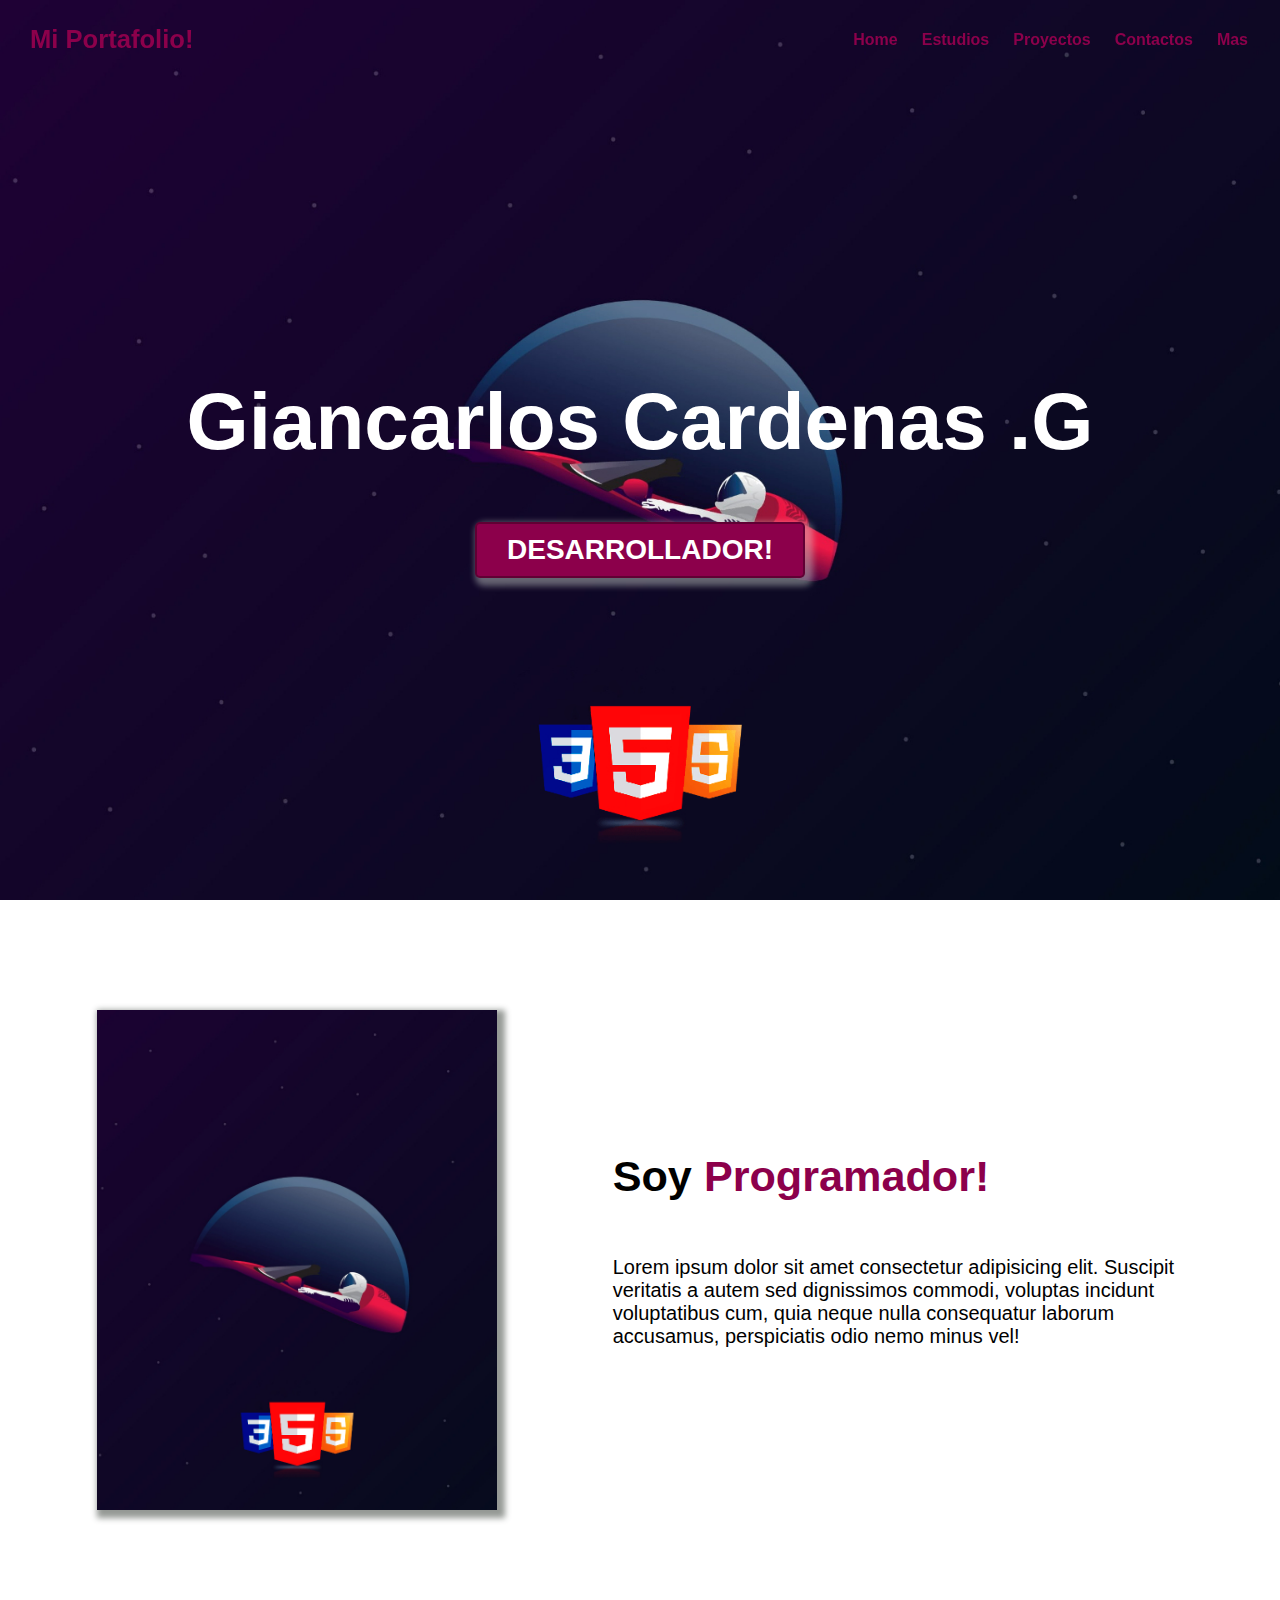
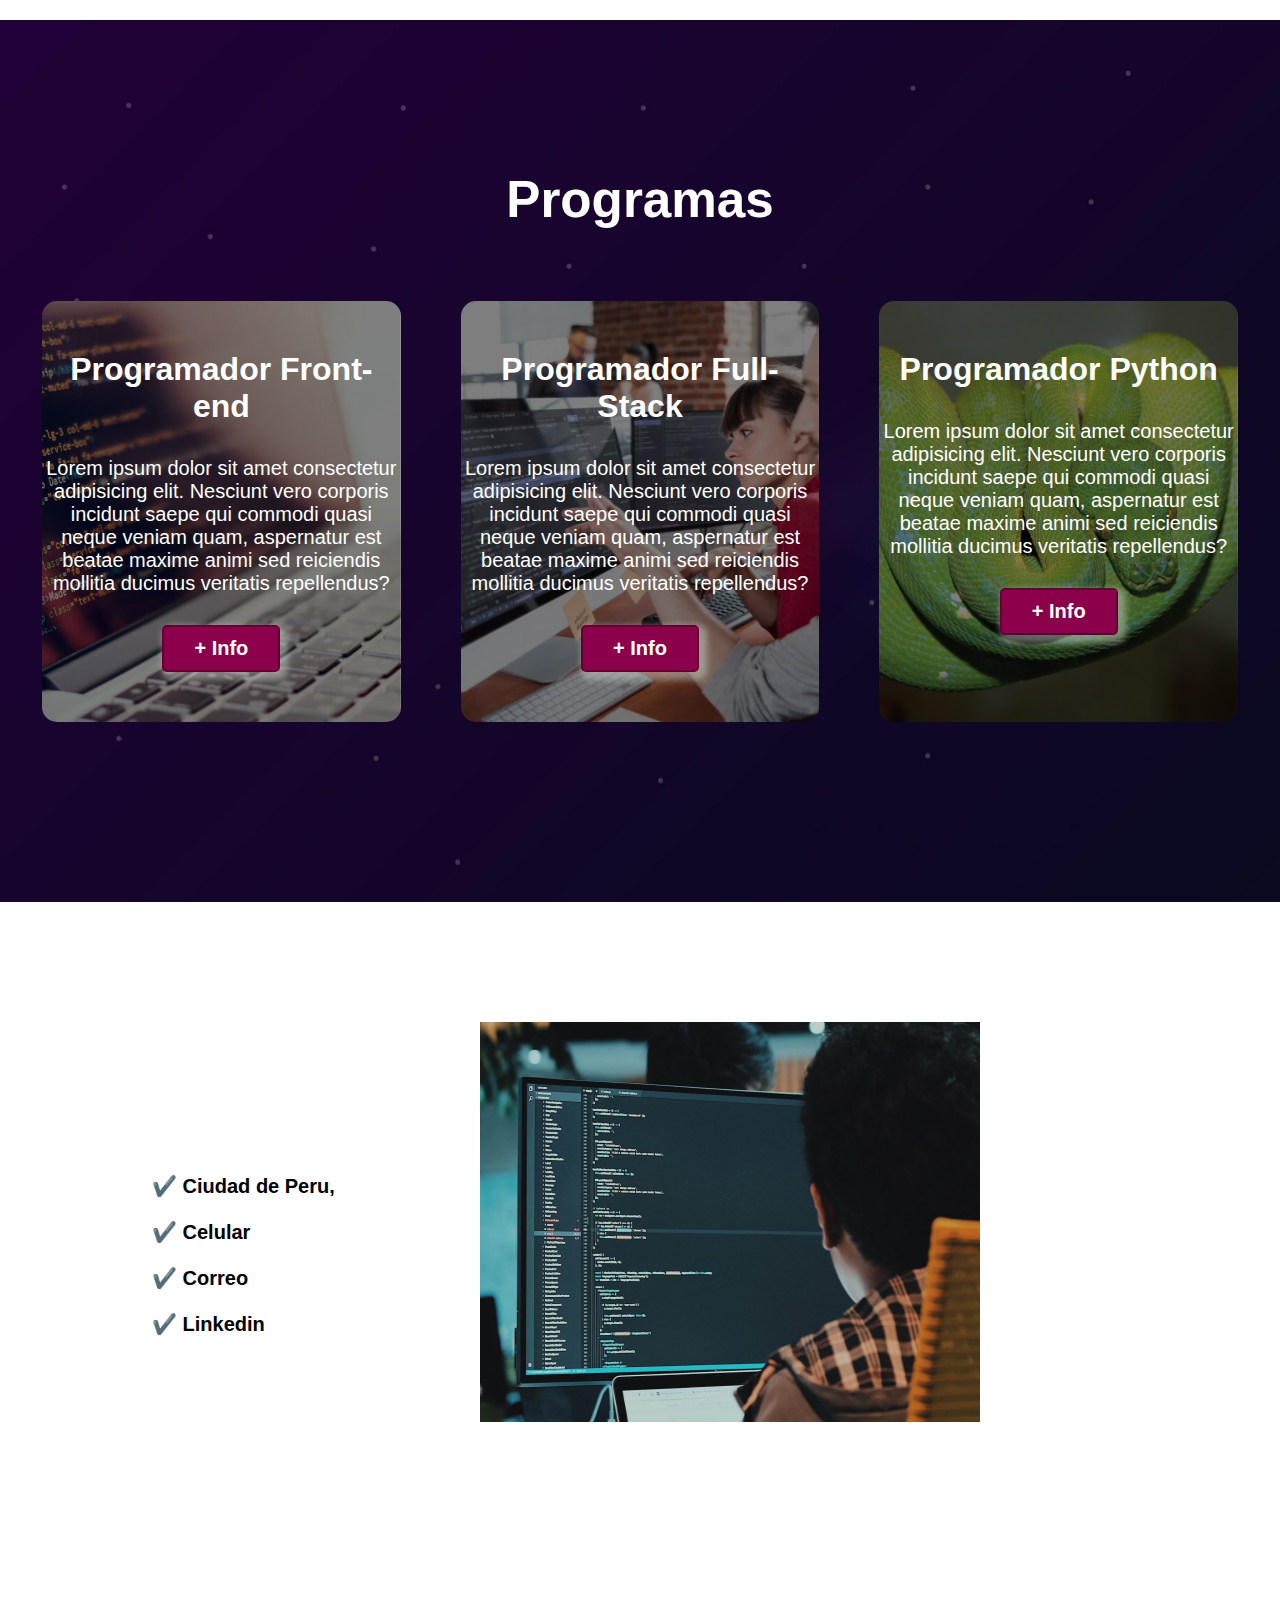
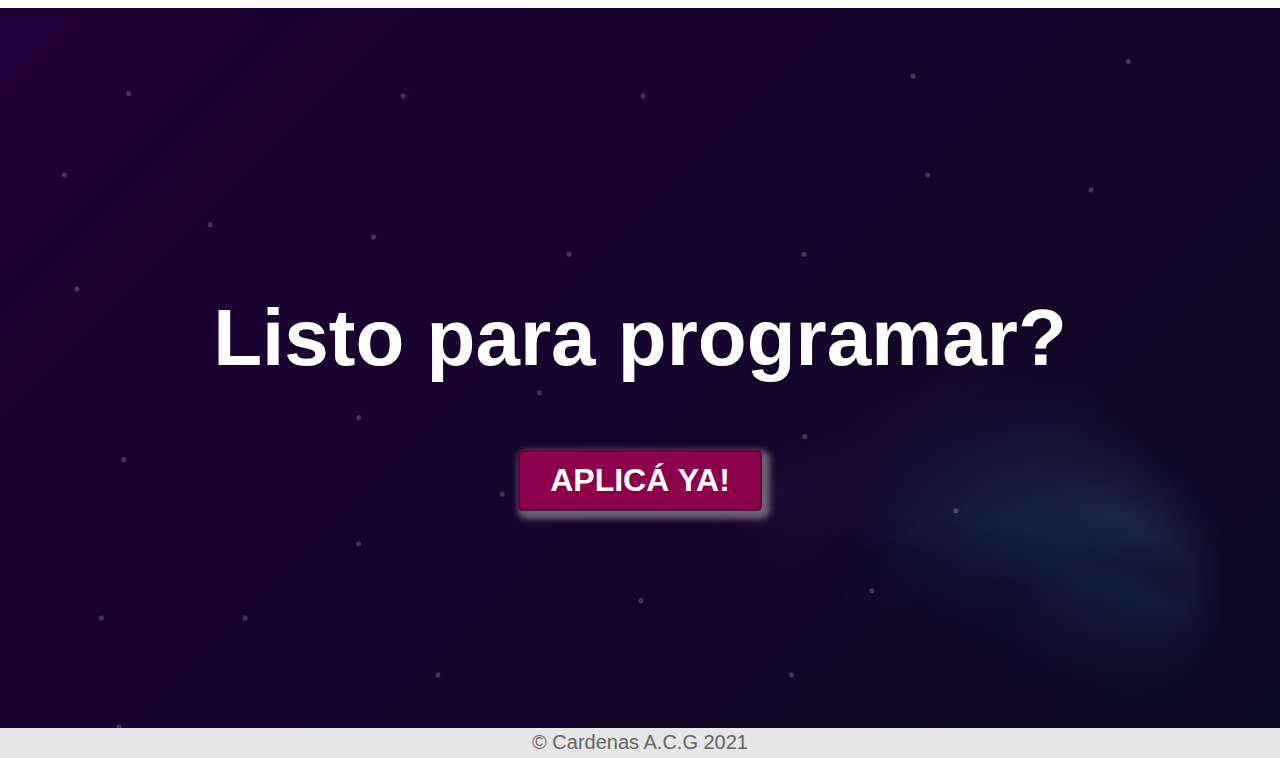
==== index.html @ 58c06697 "Update index.html" ====
<!DOCTYPE html>
<html lang="en">
<!-- esto es mi primera pagina-->
<!-- 23:13 insertar funciones la boton-->
<!-- para duplicar la linea-->

<head>
    <meta charset="UTF-8">
    <meta http-equiv="X-UA-Compatible" content="IE=edge">
    <meta name="viewport" content="width=device-width, initial-scale=1.0">
    <title>Giancarlos Alexis</title>
    <link rel="stylesheet" href="index.css">
</head>

<body>
    <header>
        <div class="container">
            <p class="logo">Mi Portafolio!</p>
            <nav>
                <a href="#hero">Home</a>
                <a href="#somos-proya">Estudios</a>
                <a href="#nuestros-programas">Proyectos</a>
                <a href="#caracteristicas">Contactos</a>
                <a href="#final">Mas</a>
            </nav>
        </div>
    </header>

    <section id="hero">
        <h1>Giancarlos Cardenas .G <br></h1>
        <button>DESARROLLADOR!</button>
    </section>

    <section id="somos-proya">
        <div class="container">
            <div class="img-container"></div>
            <div class="texto">

                <h2>Soy <span class="color-acento">Programador!</span></h2>
                <p>Lorem ipsum dolor sit amet consectetur adipisicing elit. Suscipit veritatis a autem sed dignissimos commodi, voluptas incidunt voluptatibus cum, quia neque nulla consequatur laborum accusamus, perspiciatis odio nemo minus vel!</p>
            </div>
        </div>
    </section>

    <section id="nuestros-programas">
        <div class="container">
            <h2>Programas</h2>
            <div class="programas">
                <div class="carta">
                    <h3>Programador Front-end</h3>
                    <p>Lorem ipsum dolor sit amet consectetur adipisicing elit. Nesciunt vero corporis incidunt saepe qui commodi quasi neque veniam quam, aspernatur est beatae maxime animi sed reiciendis mollitia ducimus veritatis repellendus?</p>
                    <button>+ Info</button>
                </div>
                <div class="carta">
                    <h3>Programador Full-Stack</h3>
                    <p>Lorem ipsum dolor sit amet consectetur adipisicing elit. Nesciunt vero corporis incidunt saepe qui commodi quasi neque veniam quam, aspernatur est beatae maxime animi sed reiciendis mollitia ducimus veritatis repellendus?</p>
                    <button>+ Info</button>
                </div>
                <div class="carta">
                    <h3>Programador Python</h3>
                    <p>Lorem ipsum dolor sit amet consectetur adipisicing elit. Nesciunt vero corporis incidunt saepe qui commodi quasi neque veniam quam, aspernatur est beatae maxime animi sed reiciendis mollitia ducimus veritatis repellendus?</p>
                    <button>+ Info</button>
                </div>  
            </div>
        </div>
    </section>

    <section id="caracteristicas">
        <div class="container">
            <ul>
                <li>✔️ Ciudad de Peru, </li>
                <li>✔️ Celular</li>
                <li>✔️ Correo</li>
                <li>✔️ Linkedin</li>
            </ul>
        </div>
    </section>

    <section id="final">
        <h2>Listo para programar?</h2>
        <button>APLICÁ YA!</button>
    </section>

    <footer>
        <div class="container">
            <p>&copy; Cardenas A.C.G 2021</p>
        </div>
    </footer>
</body>
</html>
---- index.css ----
*{
    box-sizing: border-box;
}

html{
    scroll-behavior: smooth;
}

body{
    font-family: 'Roboto', sans-serif;
    margin: 0;
}

/*Titilos y sub-titulos*/
h1{ font-size: 3.5em;}
h2{ font-size: 2.7em;}
h3{ font-size: 2em;}
p{ font-size: 1.25em;}
ul{ list-style: none;}
li{ font-size: 1.25em;}

/*Boton todos tamaño, negrita, espacio, borde, color de texto, color de boton*/
button{
    font-size: 1.25em;
    font-weight: bold;
    padding: 10px 30px;
    border-radius: 5px;
    border: 2px solid rgba(0,0,0,0.3);
    box-shadow: 4px 4px 6px 4px rgba(215, 223, 214, 0.432);
    color: white;
    background-color: rgb(140, 0, 75);
    
}

/*Sub-color de boton*/
button:hover{
    background-color: rgba(2, 213, 250);
}

/*Toda la clase container serian 5 niveles*/
.container{
    max-width: 1400px;
    margin: auto;
}

/*color de texto la mitad vede*/
.color-acento{ color:rgba(140, 0, 75); }

/*cabecera color*/
/* header{
    background-color: rgb(245,245,245);
    
} */

/*cabecera logo, margen espacio = 0, espacio relleno, txt negrita, color, txt tamaño */
header .logo{
    margin: 0;
    padding: 25px 30px;
    font-weight: bold;
    color: rgb(140, 0, 75);
    font-size: 1.6em;
}

/*contenido del header*/
header .container{
    display: flex;
    flex-direction: column;
    align-items: center;
}

/*contenido del header Estudios, Proyectos, Contactos*/
header nav{
    display: flex;
    flex-direction: column;
    text-align: center;
    padding-bottom: 25px;
}

/*formato de txt de header Estudios, Proyectos, Contactos*/
header a{
    padding: 5px 12px;
    text-decoration: none;
    font-weight: bold;
    color: rgb(140, 0, 75);
}

/*sub-color de txt de header Estudios, Proyectos, Contactos*/
header a:hover{
    color: rgb(2, 213, 250);
}

/**/
#hero{
    display: flex;
    align-items: center;
    justify-content: center;
    text-align: center;
    flex-direction: column;
    height: 100vh;
    background-image: /*linear-gradient(
        0deg,
        rgba(5, 10, 5, 0.80),
        rgba(90, 40, 90, 0.80)
    ),*/
    url("media/6.jpg");
    background-repeat: no-repeat;
    background-size: cover;
    background-position: center center;
}

/* Titulo */
#hero h1{
    color: white;
}

/* Boton */
#hero button{
    font-size: 1.75em;
}


#somos-proya .container{
    text-align: center;
    padding: 110px 12px;
}


#nuestros-programas{
    background-image: /*linear-gradient(
        0deg,
        rgba(5, 10, 5, 0.80),
        rgba(90, 40, 90, 0.80)
    ),*/
    url("media/61.jpg");
    color: white;
    text-align: center;
}

#nuestros-programas .container{
    padding: 150px 12px;
}

#nuestros-programas h2{
    margin-top: 0;
    font-size: 3.2em;
}

#nuestros-programas p{
    display: none;
}

#nuestros-programas .carta{
    background-position: center center;
    background-size: cover;
    padding: 50px 0px;
    margin: 30px;
    border-radius: 15px;
}

.carta:hover{box-shadow: 3px 3px 5px 3px #999;}
/*.carta:hover {filter: opacity(.5);}*/

/*cartas son 3*/
.carta:first-child{
    background-image: linear-gradient(
        0deg,
        rgba(0,0,0,0.5),
        rgba(0,0,0,0.5)
    )
    ,url("media/front-end.jpg");

}


.carta:nth-child(2){
    background-image: linear-gradient(
        0deg,
        rgba(0,0,0,0.5),
        rgba(0,0,0,0.5)
    )
    ,url("media/full-stack.jpg");
}

.carta:nth-child(3){
    background-image: linear-gradient(
        0deg,
        rgba(0,0,0,0.5),
        rgba(0,0,0,0.5)
    )
    ,url("media/python.jpg");
}

#caracteristicas .container{
    text-align: center;
    padding: 250px 12px;
}

#caracteristicas li{
    margin: 22px 0px;
    font-weight: bold;
}

#final{
    display: flex;
    flex-direction: column;
    justify-content: center;
    align-items: center;
    text-align: center;
        background-image: /*linear-gradient(
        0deg,
        rgba(5, 10, 5, 0.80),
        rgba(90, 40, 90, 0.80)
    ),*/
    url("media/61.jpg");
    color: white;
    height: 80vh;
}

#final h2{
    font-size: 9vw;
}

#final button{
    font-size: 5vw;
}

footer{
    background-color: rgb(230,230,230);
}

footer p{
    margin: 0;
    padding: 4px;
    color: rgb(100,100,100);
}

footer .container{
    height: 30px;
    display: flex;
    justify-content: center;
    align-items: flex-end;
}


@media (min-width: 850px){
    header{
        position: fixed;
        width: 100%;
    }

    header .container{
        flex-direction: row;
        justify-content: space-between;
    }

    header nav{
        flex-direction: row;
        padding-bottom: 0;
        padding-right: 20px;
    }

    #hero h1{
        font-size: 5em;
    }

    #somos-proya .container{
        display: flex;
        justify-content: space-evenly;
    }

    #somos-proya .texto{
        width: 50%;
        max-width: 600px;
        text-align: initial;
        padding-left: 30px;
        display: flex;
        flex-direction: column;
        justify-content: center;
    }

    #somos-proya h2{
        margin-top: 0px;
    }

    #somos-proya .img-container{
        background-image: url("media/6.jpg");
        background-size: cover;
        background-position: center center;
        height: 500px;
        width: 400px;
        box-shadow: 4px 4px 6px 4px rgba(10, 19, 9, 0.432);
    }
    #somos-proya .img-container:hover {filter: sepia(60%);}

    #nuestros-programas .programas{
        display: flex;
        justify-content: center;
    }

    #nuestros-programas p{
        display: block;
        margin-bottom: 30px;
    }

    #nuestros-programas h3{
        margin-top: 0;
    }

    #caracteristicas{
        background-image: url("media/hero.jpg");
        background-repeat: no-repeat;
        background-size: 500px 400px;
        background-position:  calc(100vw - 500px) 120px;
    }

   #caracteristicas .container{
    text-align: initial;
   }

   #caracteristicas ul{
    margin-left: 100px;
   }

   #final h2{
    font-size: 5em;
    }

    #final button{
        font-size: 2em;
    }

    footer .container{
        justify-content: center;
    }
}

@media (min-width: 1200px) {
    #caracteristicas{
        background-position-x: calc(100vw - 800px);
    }
}
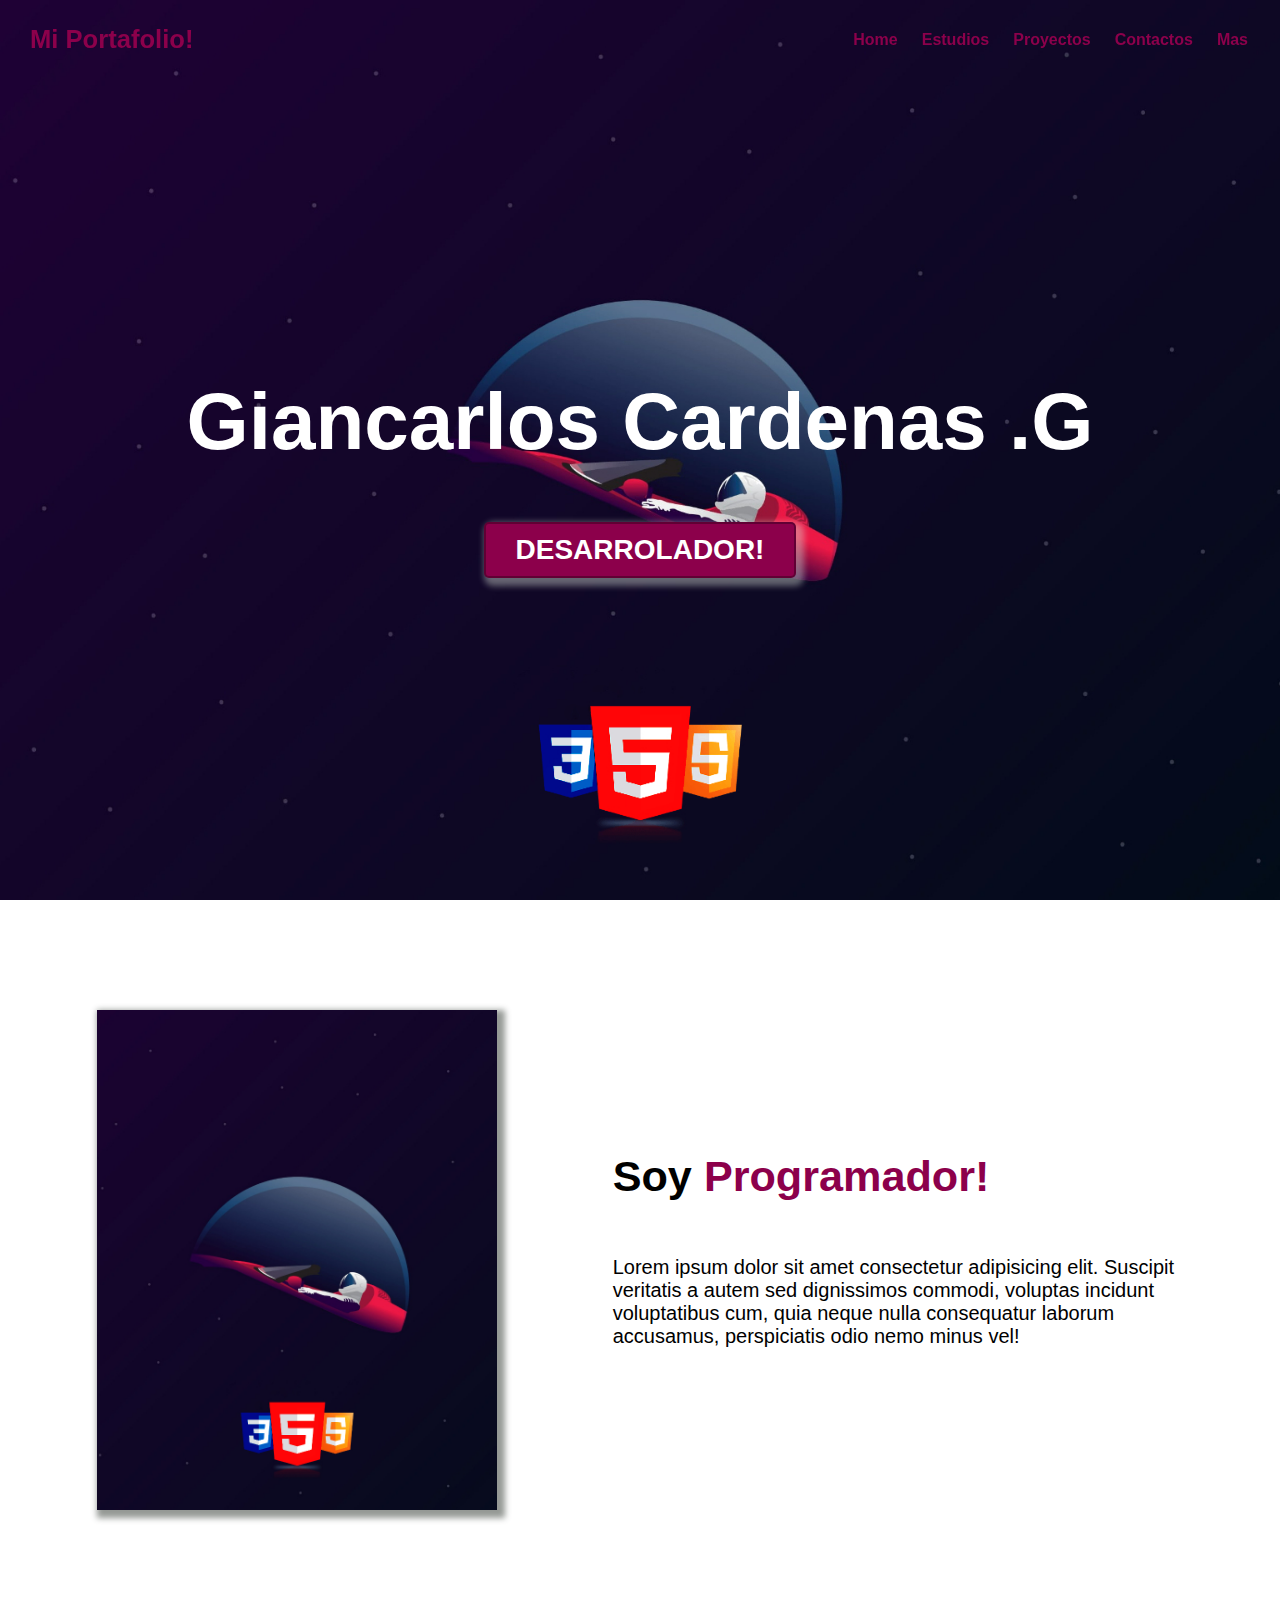
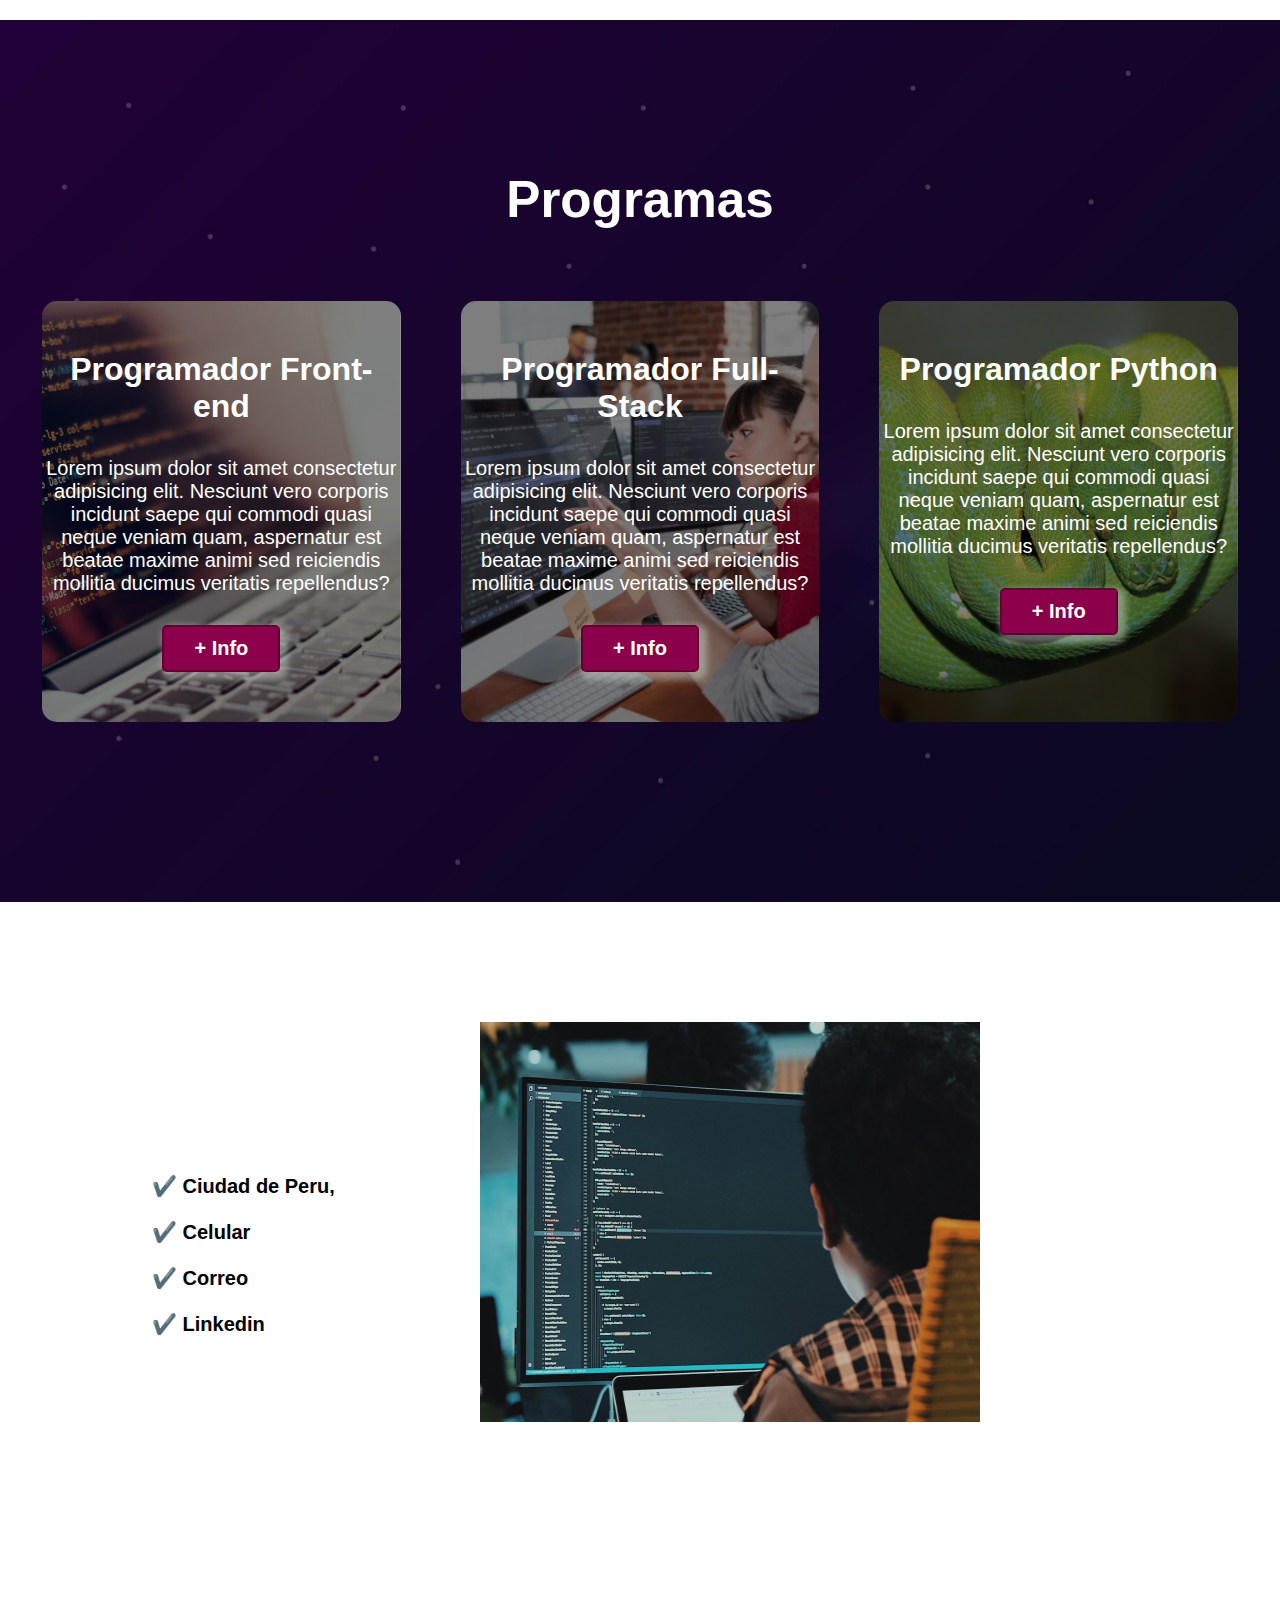
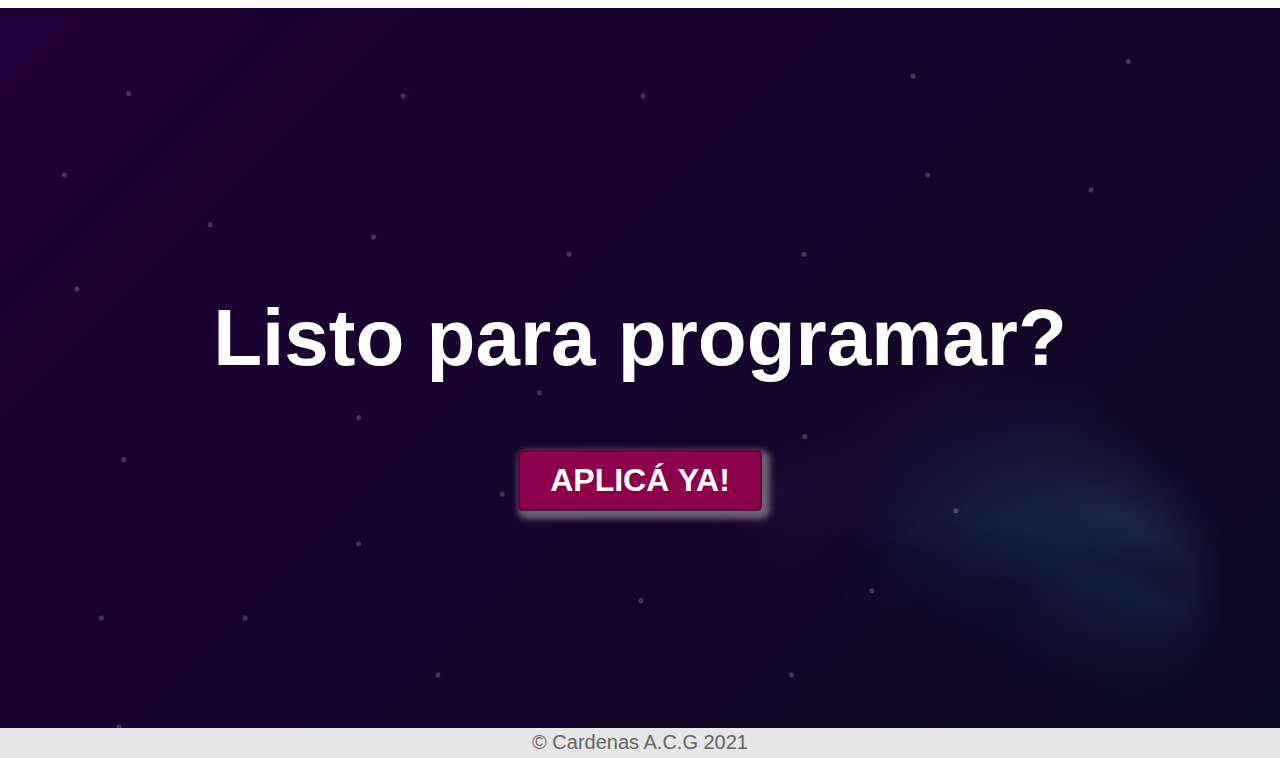
==== commit a3534f3f: "listo" ====
--- a/index.html
+++ b/index.html
@@ -8,7 +8,7 @@
     <meta charset="UTF-8">
     <meta http-equiv="X-UA-Compatible" content="IE=edge">
     <meta name="viewport" content="width=device-width, initial-scale=1.0">
-    <title>Giancarlos Alexis</title>
+    <title>Giancarlos Cardenas</title>
     <link rel="stylesheet" href="index.css">
 </head>
 
@@ -28,7 +28,7 @@
 
     <section id="hero">
         <h1>Giancarlos Cardenas .G <br></h1>
-        <button>DESARROLLADOR!</button>
+        <button>DESARROLADOR!</button>
     </section>
 
     <section id="somos-proya">
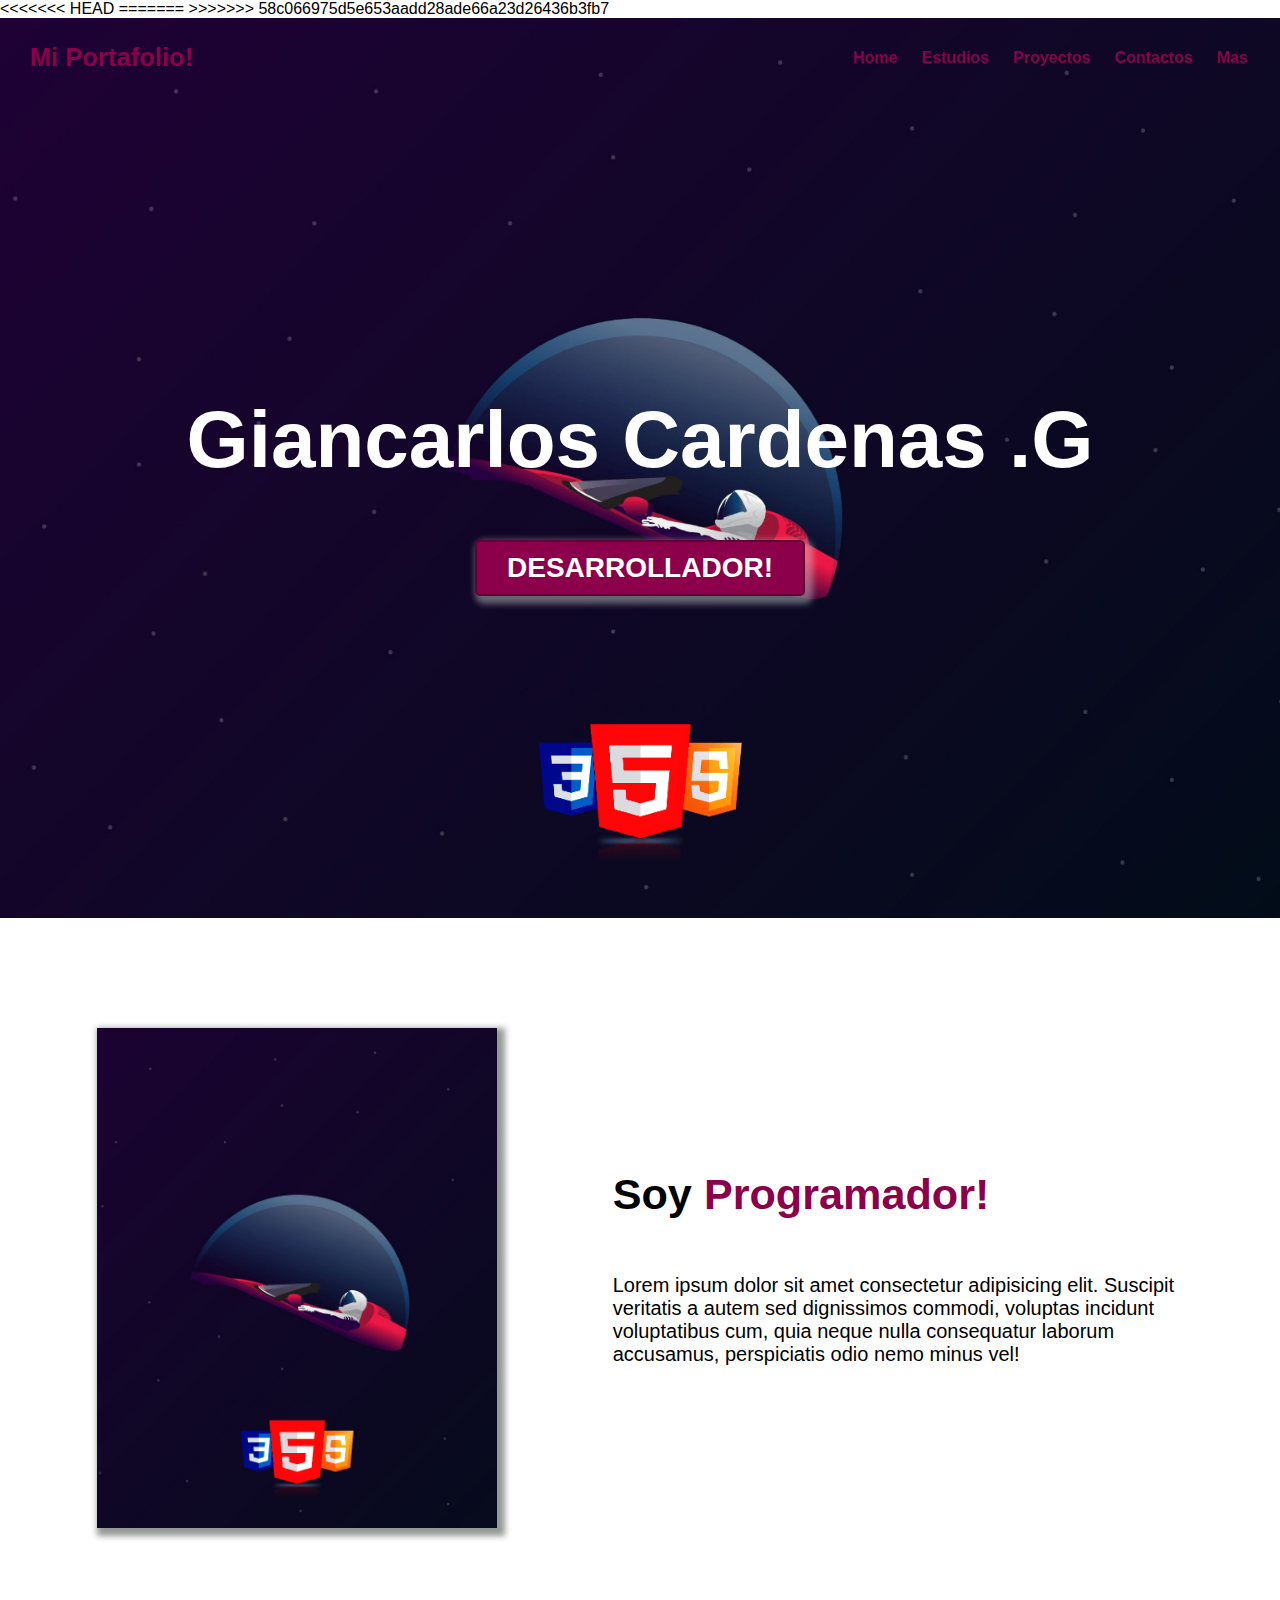
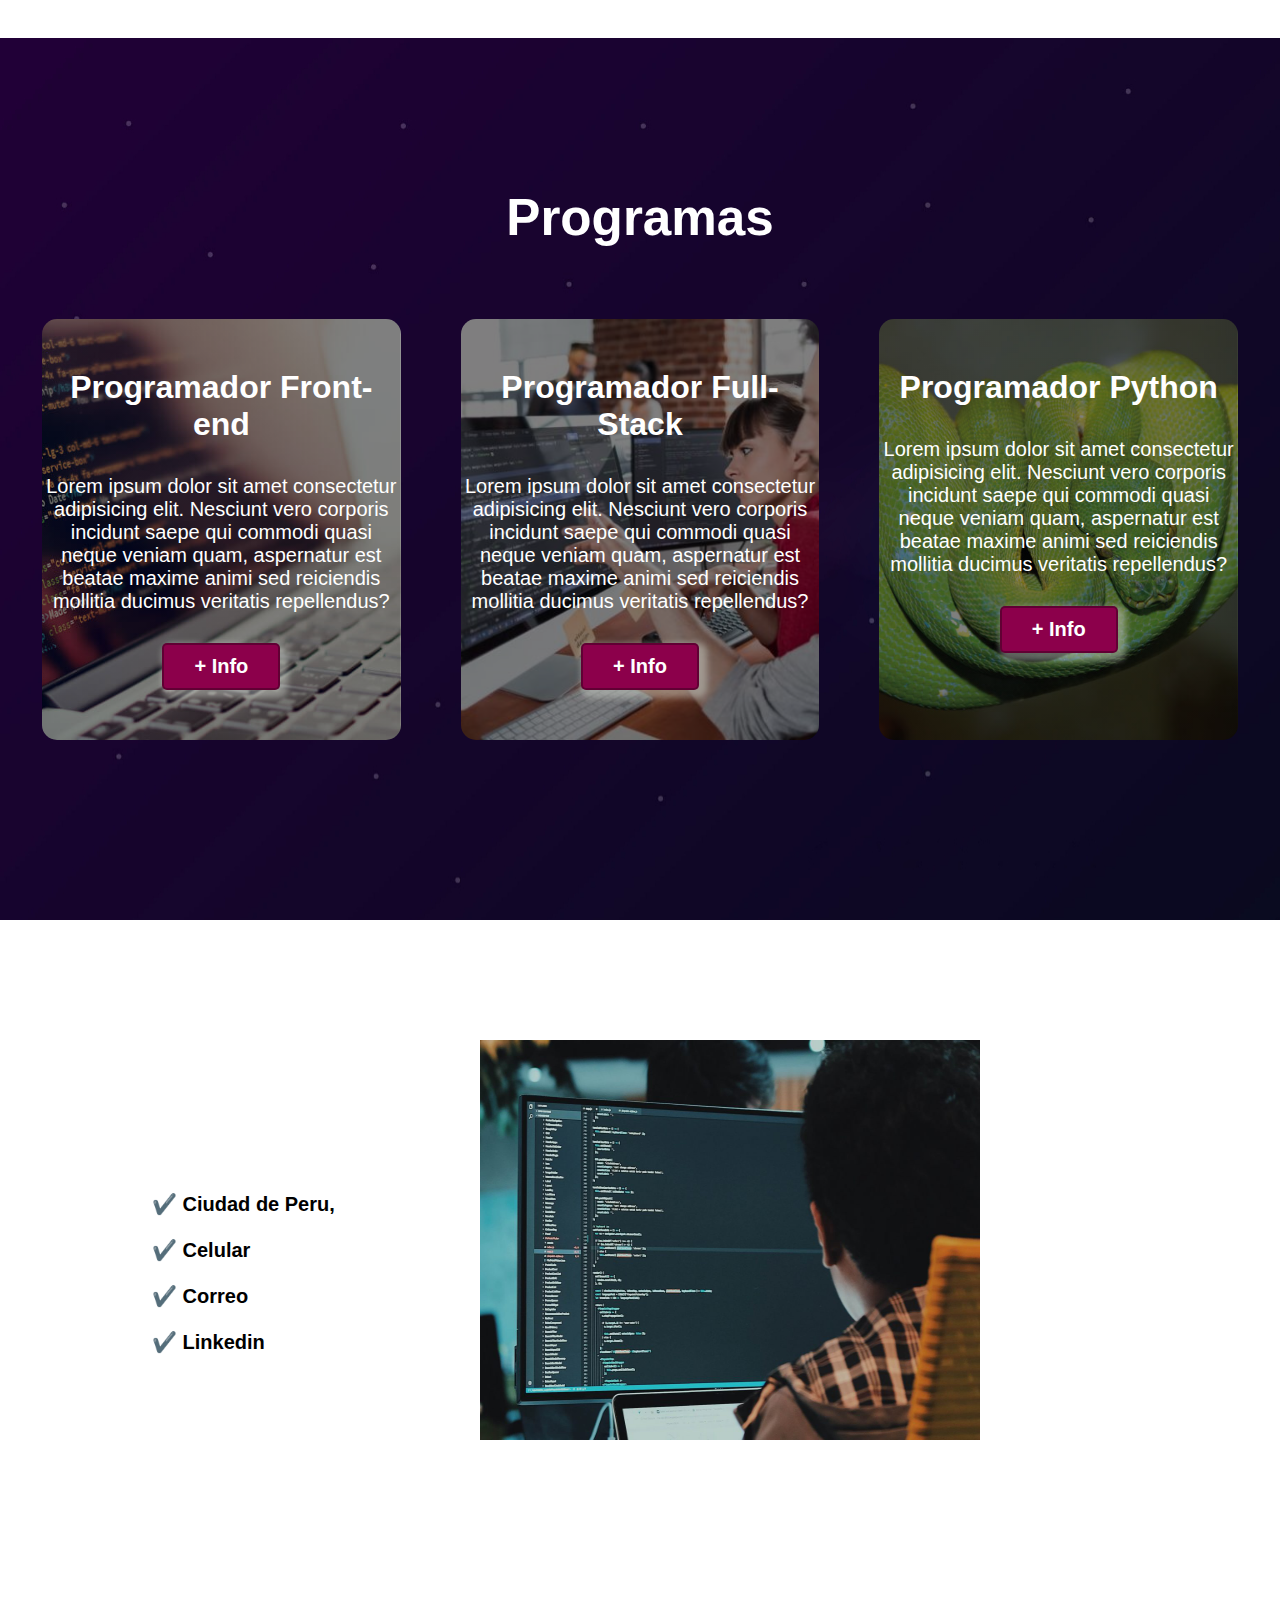
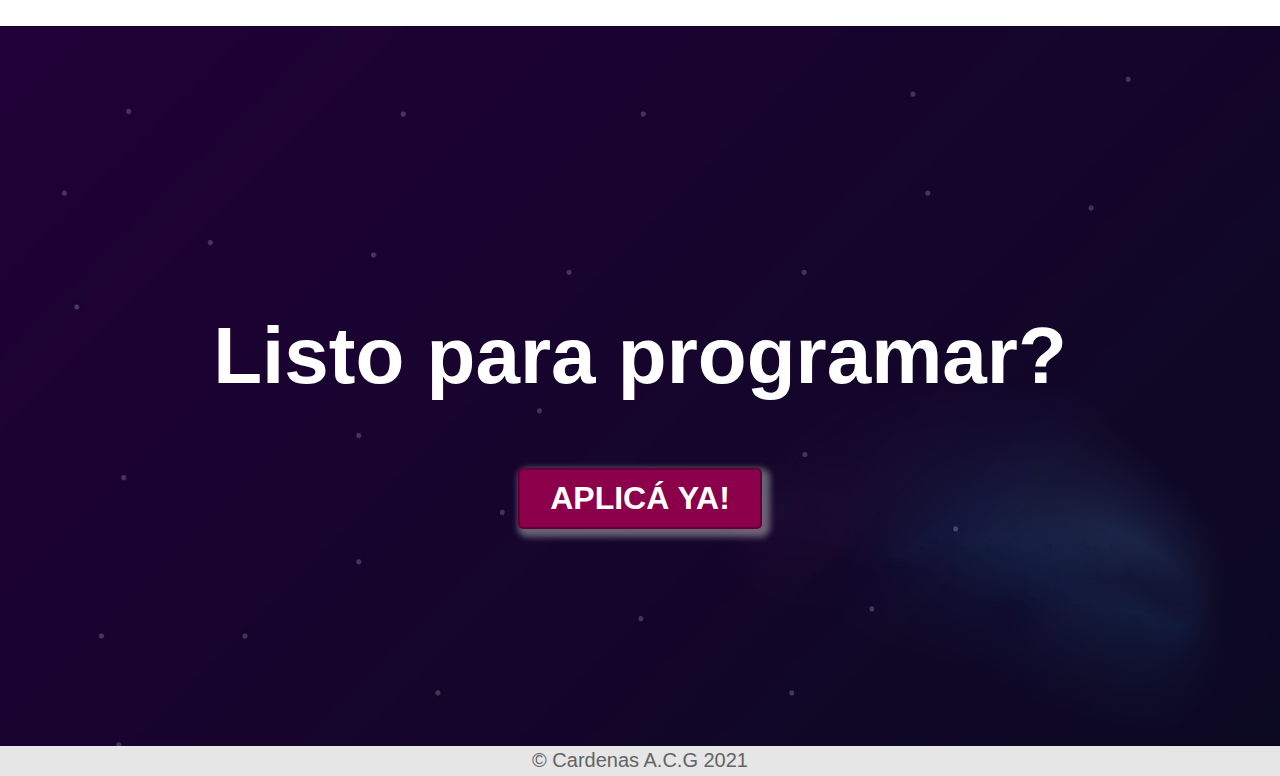
==== commit 74bbc6d7: "Merge branch 'main' of https://github.com/CardenasGalarza/Portafolio" ====
--- a/index.html
+++ b/index.html
@@ -8,7 +8,11 @@
     <meta charset="UTF-8">
     <meta http-equiv="X-UA-Compatible" content="IE=edge">
     <meta name="viewport" content="width=device-width, initial-scale=1.0">
+<<<<<<< HEAD
     <title>Giancarlos Cardenas</title>
+=======
+    <title>Giancarlos Alexis</title>
+>>>>>>> 58c066975d5e653aadd28ade66a23d26436b3fb7
     <link rel="stylesheet" href="index.css">
 </head>
 
@@ -28,7 +32,7 @@
 
     <section id="hero">
         <h1>Giancarlos Cardenas .G <br></h1>
-        <button>DESARROLADOR!</button>
+        <button>DESARROLLADOR!</button>
     </section>
 
     <section id="somos-proya">
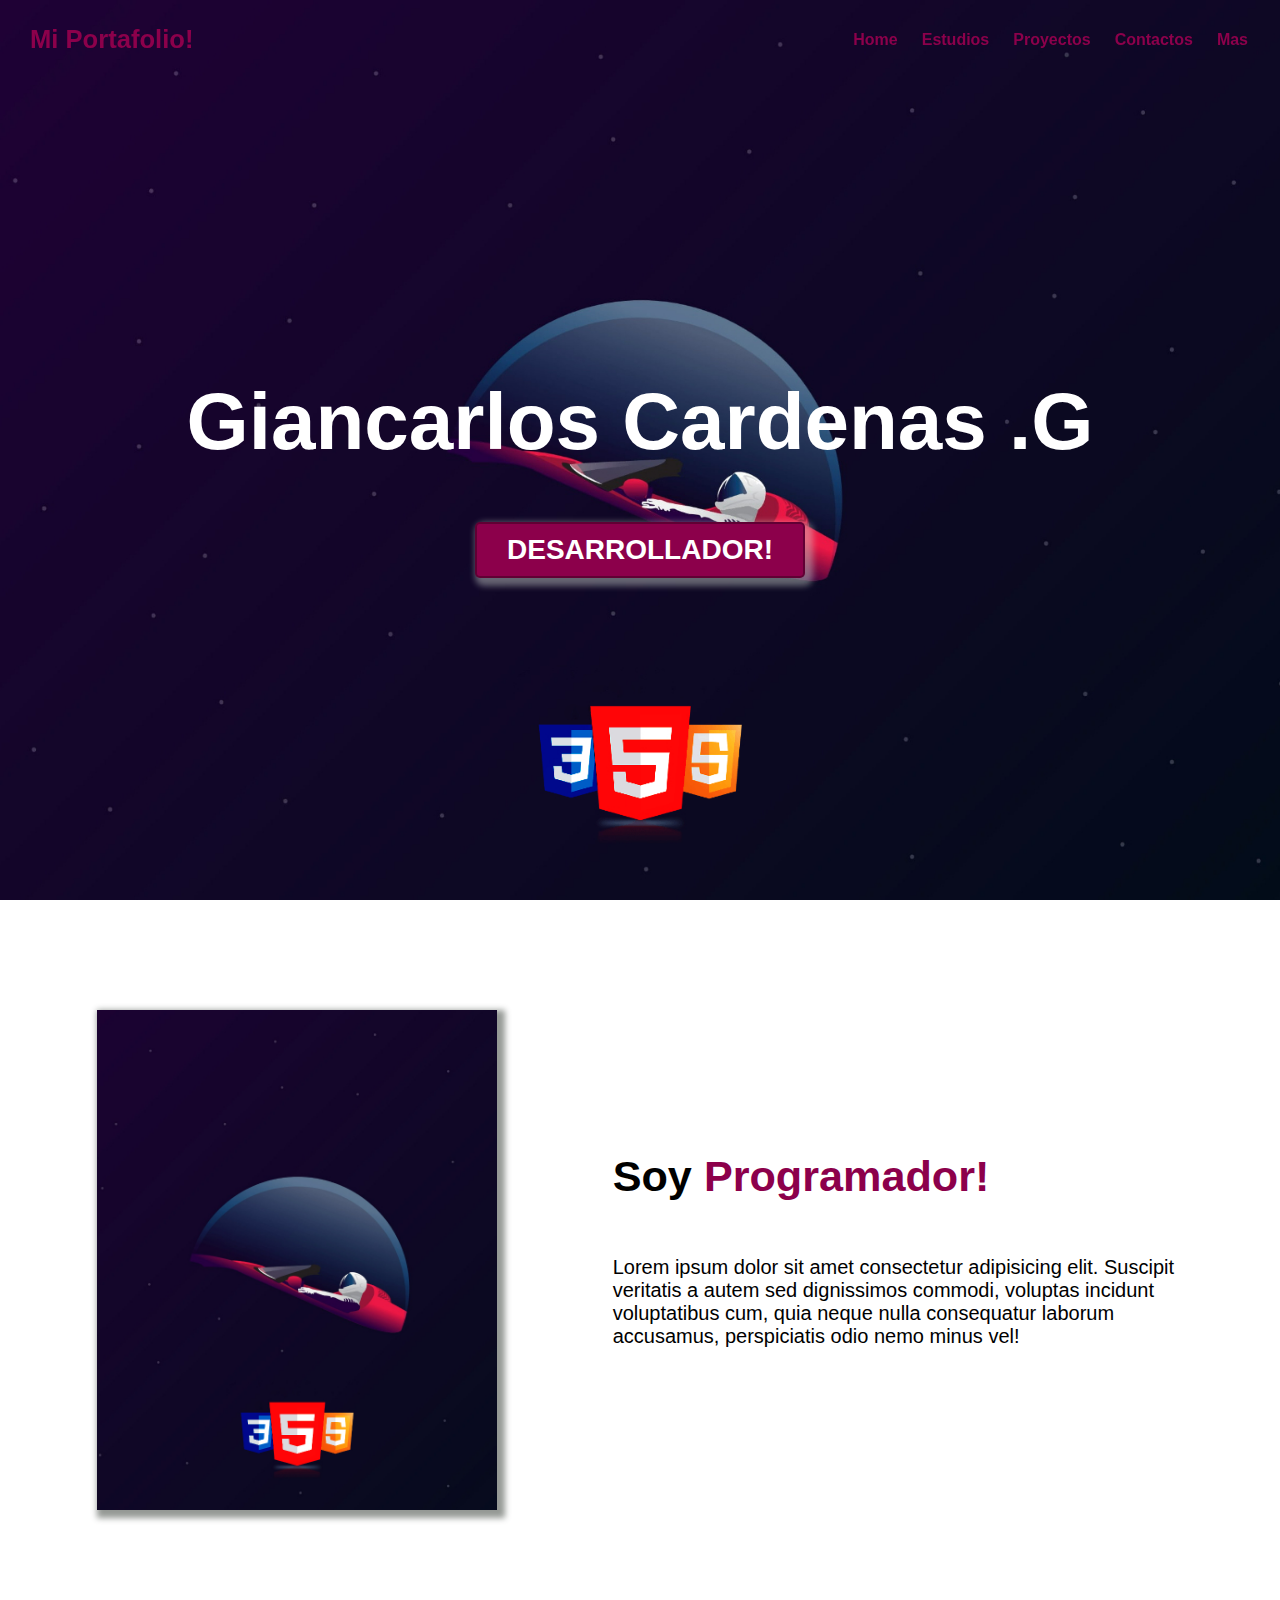
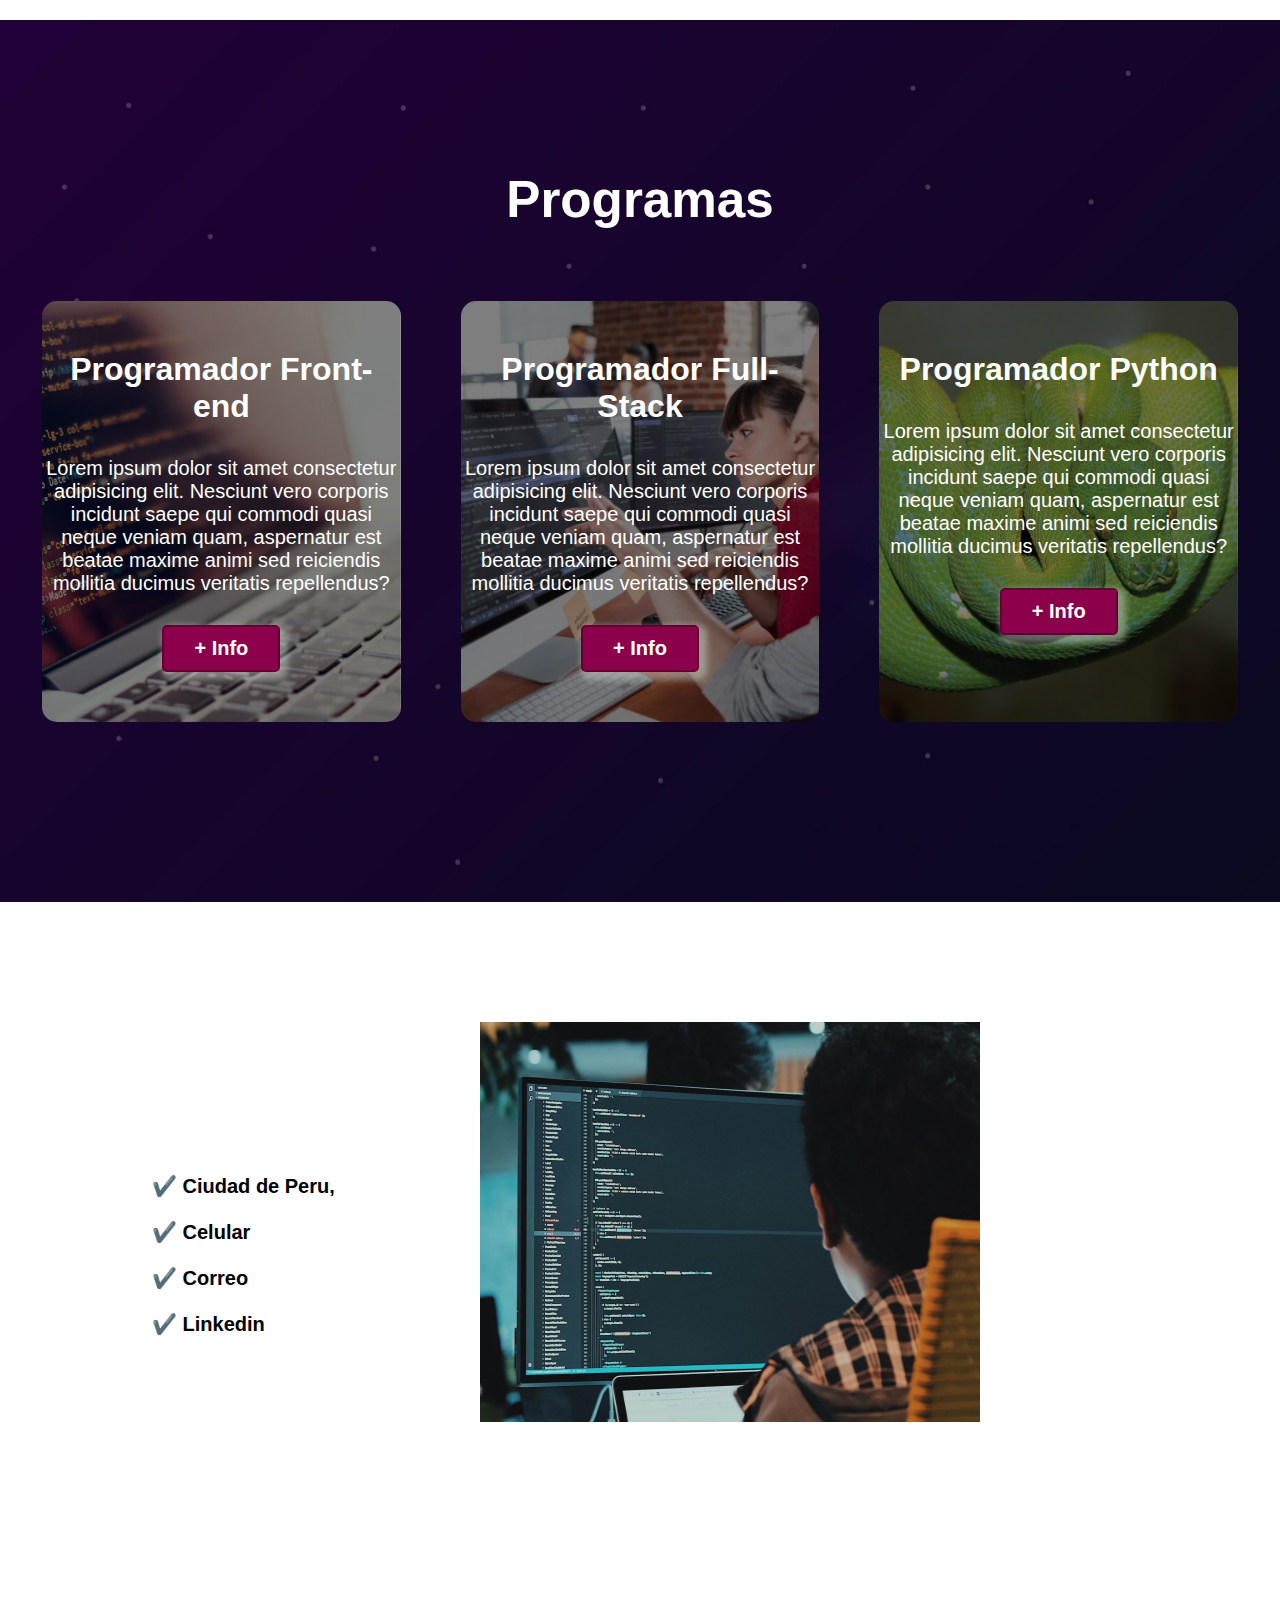
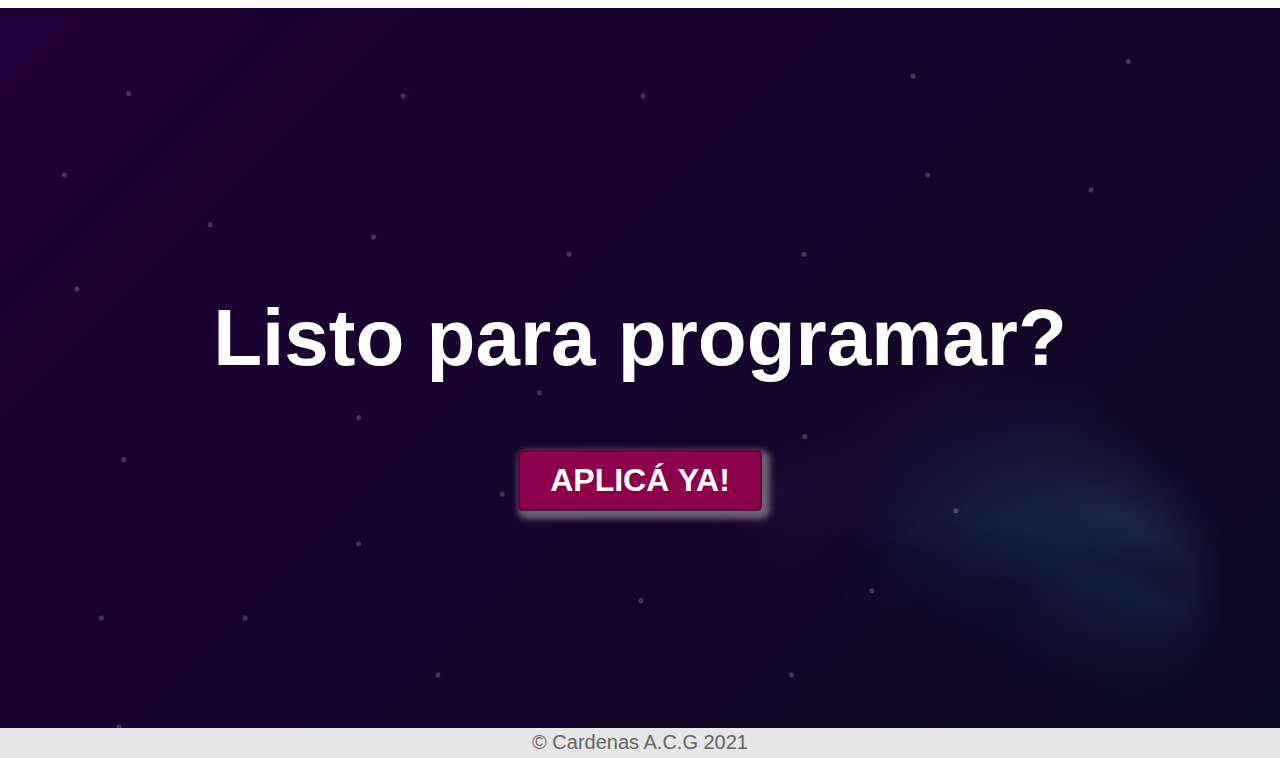
==== commit 6a1c820f: "listo" ====
--- a/index.html
+++ b/index.html
@@ -8,11 +8,7 @@
     <meta charset="UTF-8">
     <meta http-equiv="X-UA-Compatible" content="IE=edge">
     <meta name="viewport" content="width=device-width, initial-scale=1.0">
-<<<<<<< HEAD
     <title>Giancarlos Cardenas</title>
-=======
-    <title>Giancarlos Alexis</title>
->>>>>>> 58c066975d5e653aadd28ade66a23d26436b3fb7
     <link rel="stylesheet" href="index.css">
 </head>
 
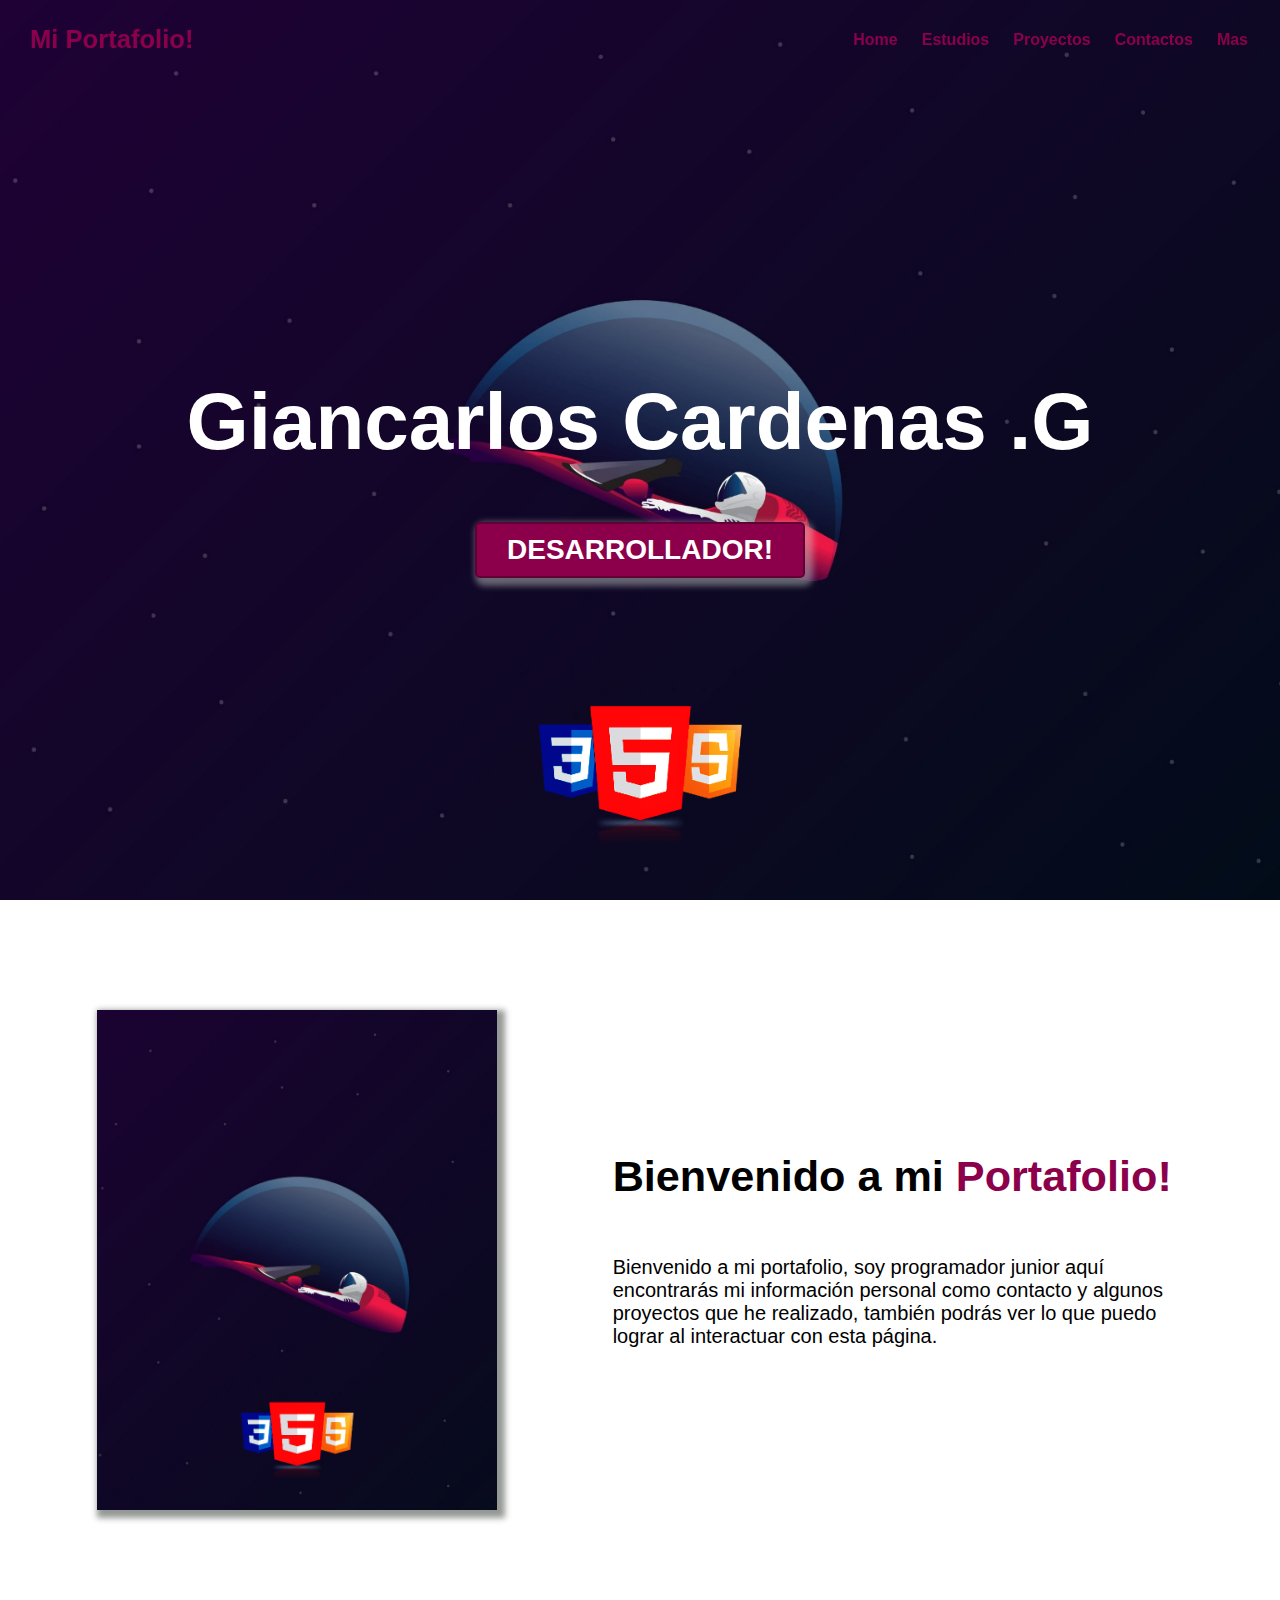
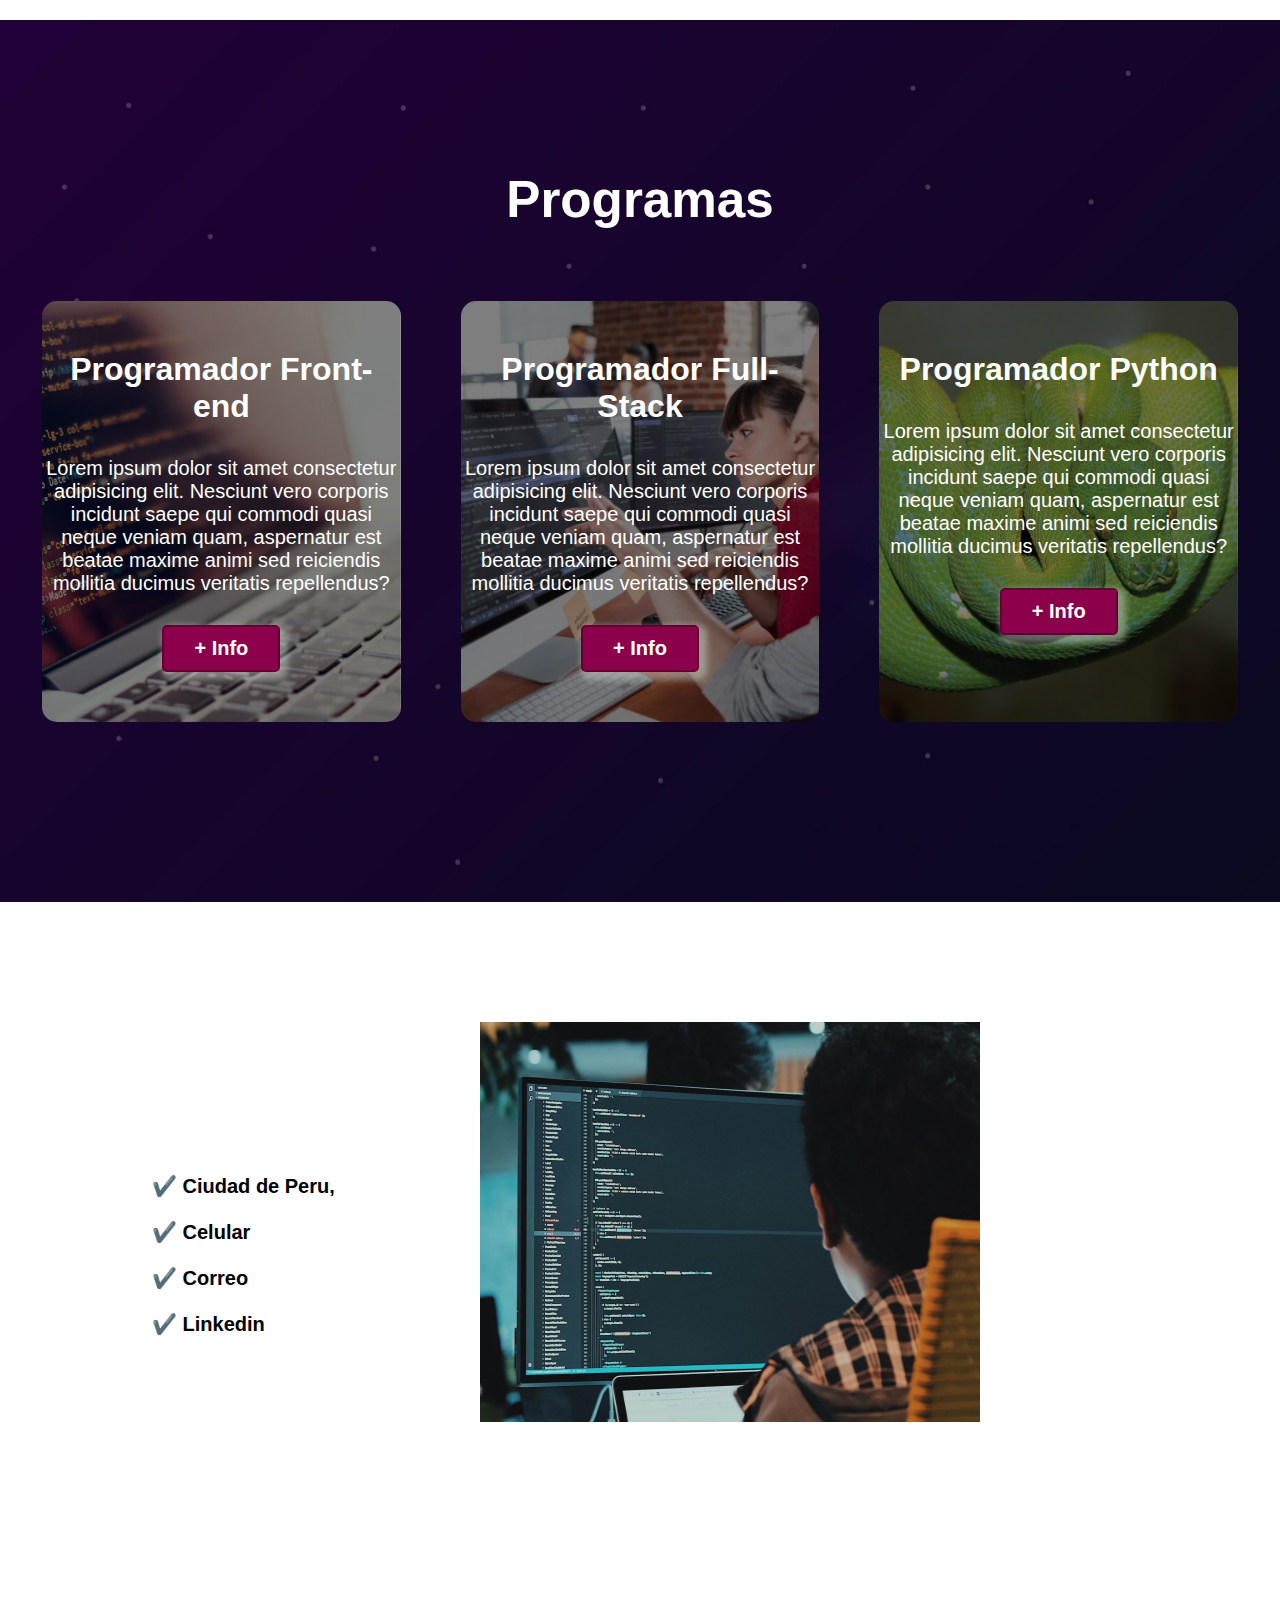
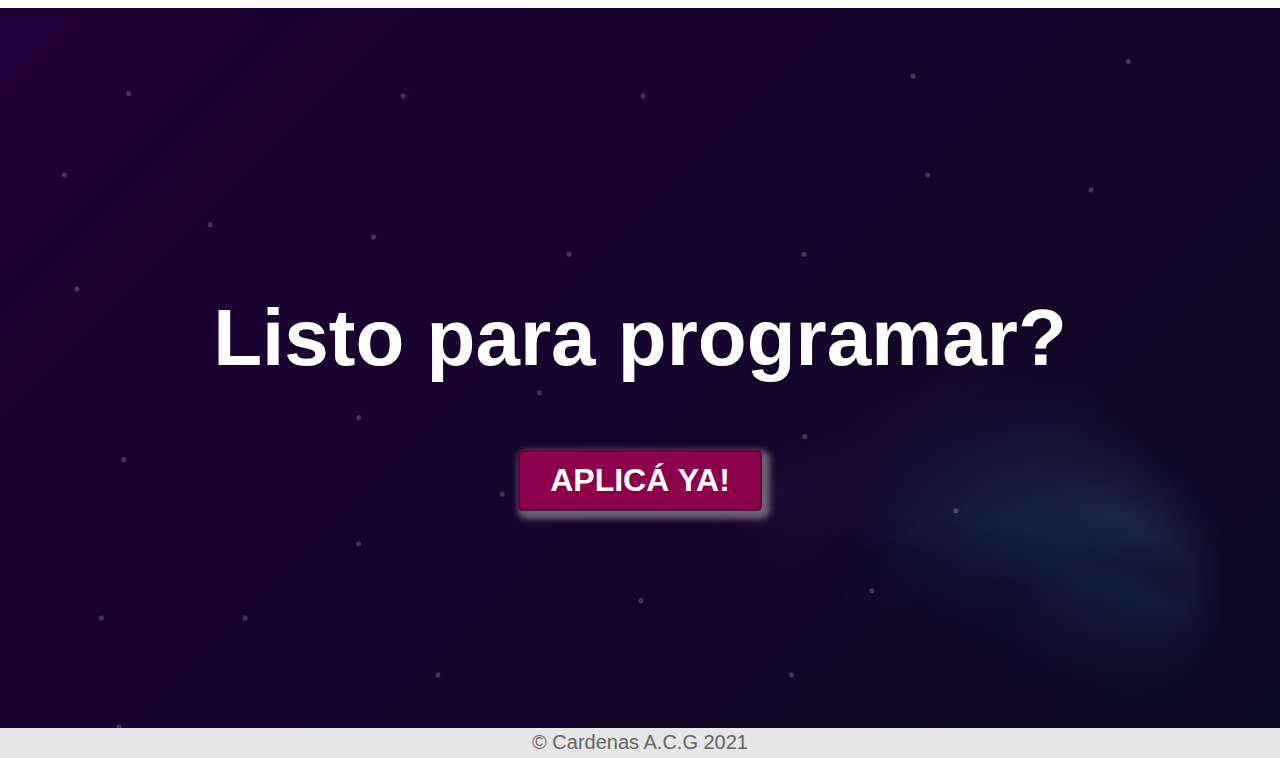
==== commit b40c1895: "listo" ====
--- a/index.html
+++ b/index.html
@@ -18,7 +18,7 @@
             <p class="logo">Mi Portafolio!</p>
             <nav>
                 <a href="#hero">Home</a>
-                <a href="#somos-proya">Estudios</a>
+                <a href="#Estudios">Estudios</a>
                 <a href="#nuestros-programas">Proyectos</a>
                 <a href="#caracteristicas">Contactos</a>
                 <a href="#final">Mas</a>
@@ -31,13 +31,13 @@
         <button>DESARROLLADOR!</button>
     </section>
 
-    <section id="somos-proya">
+    <section id="Estudios">
         <div class="container">
             <div class="img-container"></div>
             <div class="texto">
 
-                <h2>Soy <span class="color-acento">Programador!</span></h2>
-                <p>Lorem ipsum dolor sit amet consectetur adipisicing elit. Suscipit veritatis a autem sed dignissimos commodi, voluptas incidunt voluptatibus cum, quia neque nulla consequatur laborum accusamus, perspiciatis odio nemo minus vel!</p>
+                <h2>Bienvenido a mi <span class="color-acento">Portafolio!</span></h2>
+                <p>Bienvenido a mi portafolio, soy programador junior aquí encontrarás mi información personal como contacto y algunos proyectos que he realizado, también podrás ver lo que puedo lograr al interactuar con esta página.</p>
             </div>
         </div>
     </section>
--- a/index.css
+++ b/index.css
@@ -119,7 +119,7 @@
 }
 
 
-#somos-proya .container{
+#Estudios .container{
     text-align: center;
     padding: 110px 12px;
 }
@@ -263,12 +263,12 @@
         font-size: 5em;
     }
 
-    #somos-proya .container{
+    #Estudios .container{
         display: flex;
         justify-content: space-evenly;
     }
 
-    #somos-proya .texto{
+    #Estudios .texto{
         width: 50%;
         max-width: 600px;
         text-align: initial;
@@ -278,11 +278,11 @@
         justify-content: center;
     }
 
-    #somos-proya h2{
+    #Estudios h2{
         margin-top: 0px;
     }
 
-    #somos-proya .img-container{
+    #Estudios .img-container{
         background-image: url("media/6.jpg");
         background-size: cover;
         background-position: center center;
@@ -290,7 +290,7 @@
         width: 400px;
         box-shadow: 4px 4px 6px 4px rgba(10, 19, 9, 0.432);
     }
-    #somos-proya .img-container:hover {filter: sepia(60%);}
+    #Estudios .img-container:hover {filter: sepia(60%);}
 
     #nuestros-programas .programas{
         display: flex;
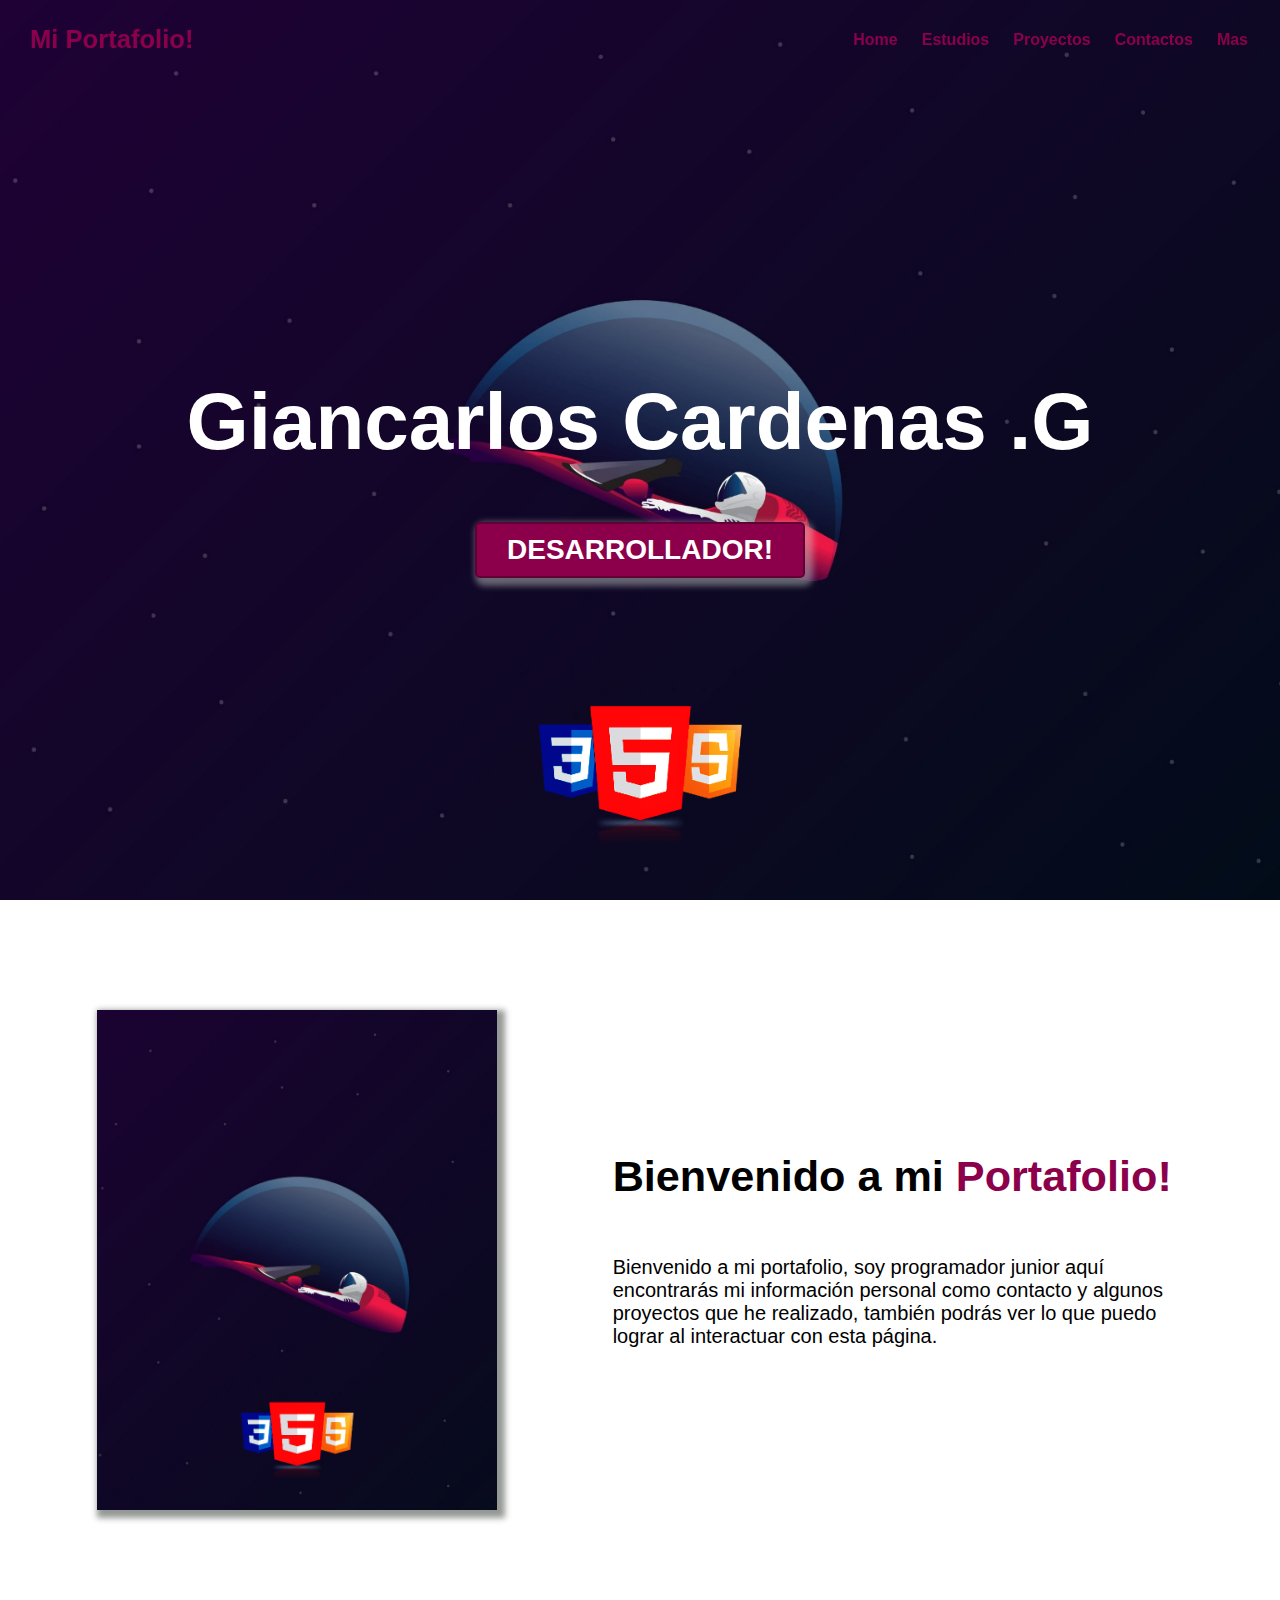
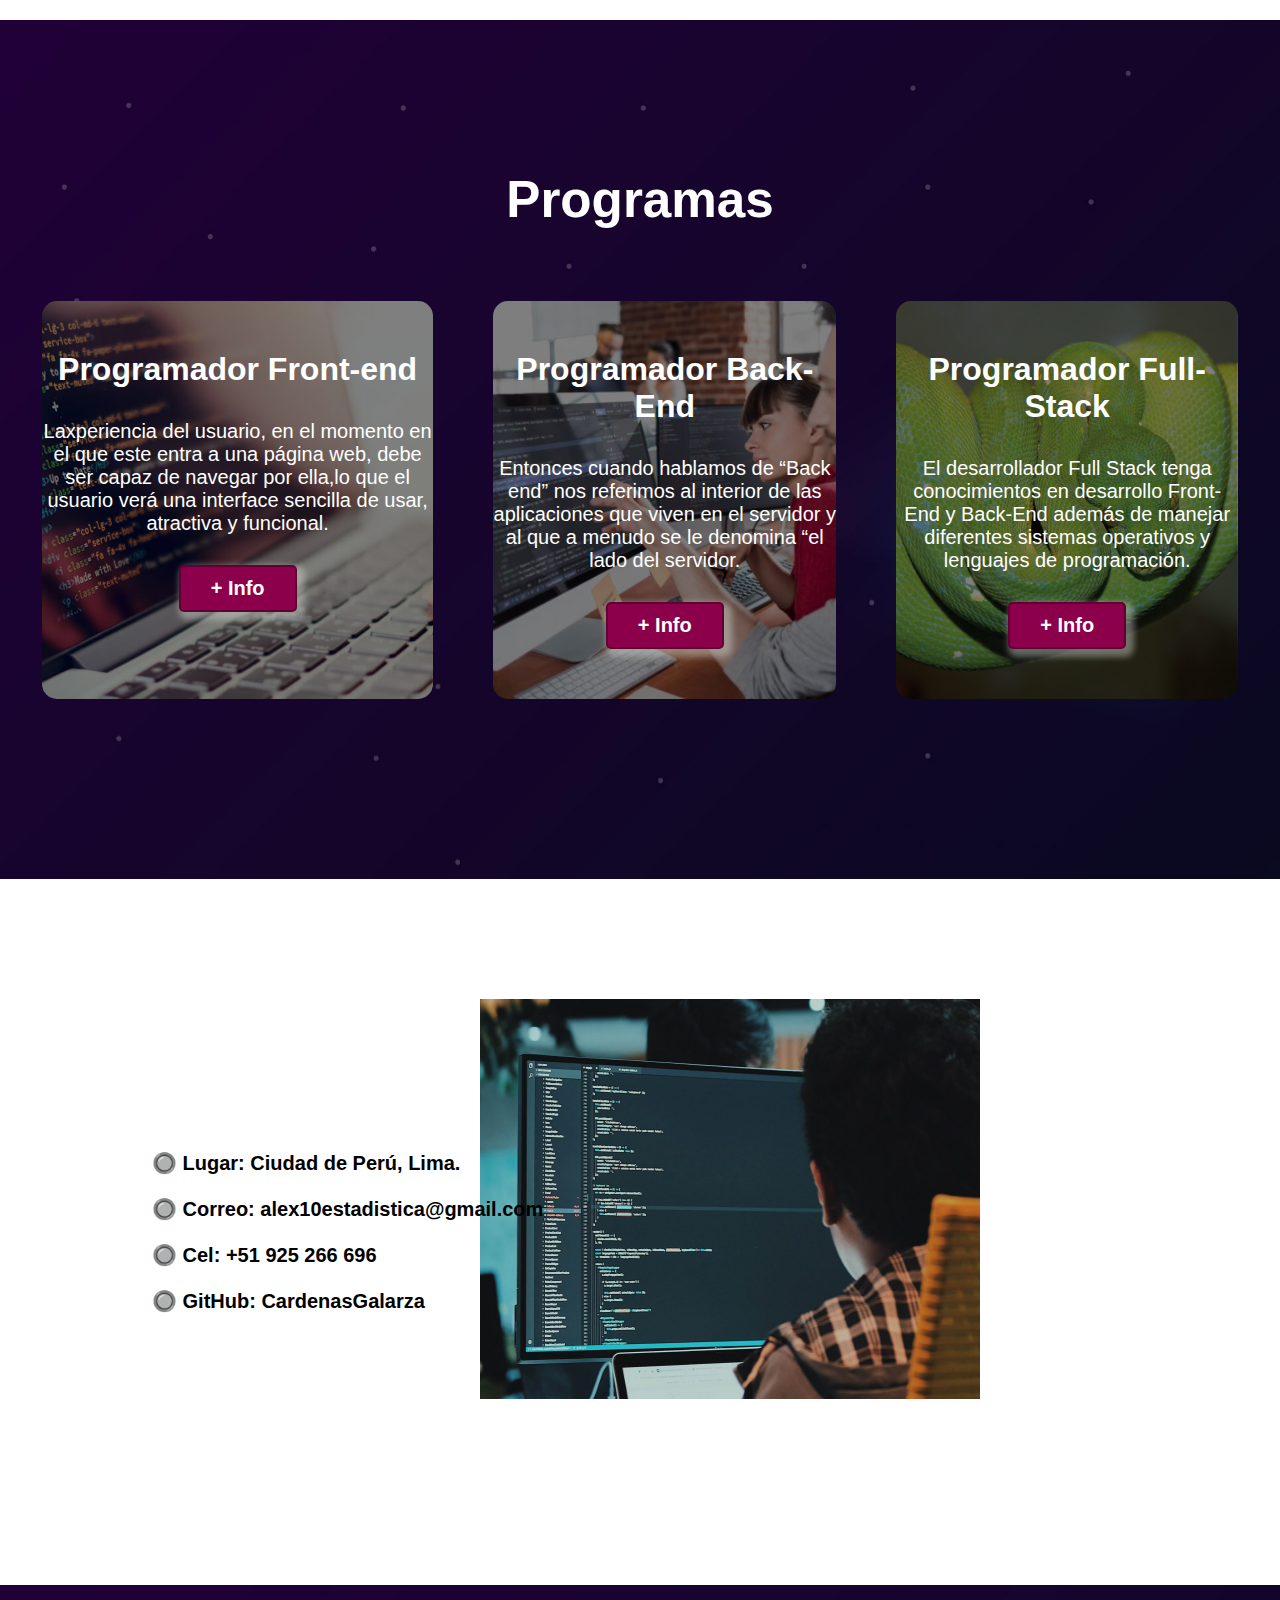
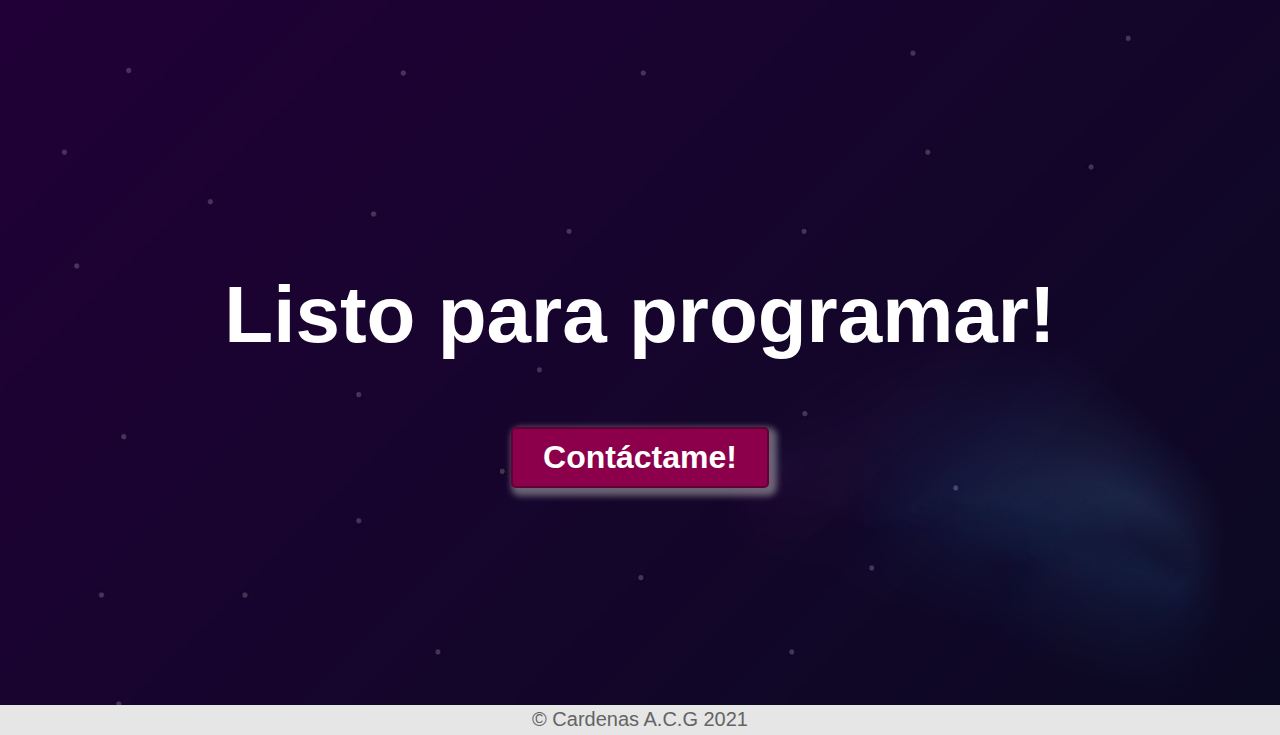
==== commit 2dda839d: "listo" ====
--- a/index.html
+++ b/index.html
@@ -48,17 +48,17 @@
             <div class="programas">
                 <div class="carta">
                     <h3>Programador Front-end</h3>
-                    <p>Lorem ipsum dolor sit amet consectetur adipisicing elit. Nesciunt vero corporis incidunt saepe qui commodi quasi neque veniam quam, aspernatur est beatae maxime animi sed reiciendis mollitia ducimus veritatis repellendus?</p>
+                    <p>Laxperiencia del usuario, en el momento en el que este entra a una página web, debe ser capaz de navegar por ella,lo que el usuario verá una interface sencilla de usar, atractiva y funcional.</p>
+                    <button>+ Info</button>
+                </div>
+                <div class="carta">
+                    <h3>Programador Back-End</h3>
+                    <p>Entonces cuando hablamos de “Back end” nos referimos al interior de las aplicaciones que viven en el servidor y al que a menudo se le denomina “el lado del servidor.</p>
                     <button>+ Info</button>
                 </div>
                 <div class="carta">
                     <h3>Programador Full-Stack</h3>
-                    <p>Lorem ipsum dolor sit amet consectetur adipisicing elit. Nesciunt vero corporis incidunt saepe qui commodi quasi neque veniam quam, aspernatur est beatae maxime animi sed reiciendis mollitia ducimus veritatis repellendus?</p>
-                    <button>+ Info</button>
-                </div>
-                <div class="carta">
-                    <h3>Programador Python</h3>
-                    <p>Lorem ipsum dolor sit amet consectetur adipisicing elit. Nesciunt vero corporis incidunt saepe qui commodi quasi neque veniam quam, aspernatur est beatae maxime animi sed reiciendis mollitia ducimus veritatis repellendus?</p>
+                    <p>El desarrollador Full Stack tenga conocimientos en desarrollo Front-End y Back-End además de manejar diferentes sistemas operativos y lenguajes de programación.</p>
                     <button>+ Info</button>
                 </div>  
             </div>
@@ -68,17 +68,17 @@
     <section id="caracteristicas">
         <div class="container">
             <ul>
-                <li>✔️ Ciudad de Peru, </li>
-                <li>✔️ Celular</li>
-                <li>✔️ Correo</li>
-                <li>✔️ Linkedin</li>
+                <li>🔘 Lugar: Ciudad de Perú, Lima. </li>
+                <li>🔘 Correo: alex10estadistica@gmail.com</li>
+                <li>🔘 Cel: +51 925 266 696</li>
+                <li>🔘 GitHub: CardenasGalarza</li>
             </ul>
         </div>
     </section>
 
     <section id="final">
-        <h2>Listo para programar?</h2>
-        <button>APLICÁ YA!</button>
+        <h2>Listo para programar!</h2>
+        <button>Contáctame!</button>
     </section>
 
     <footer>
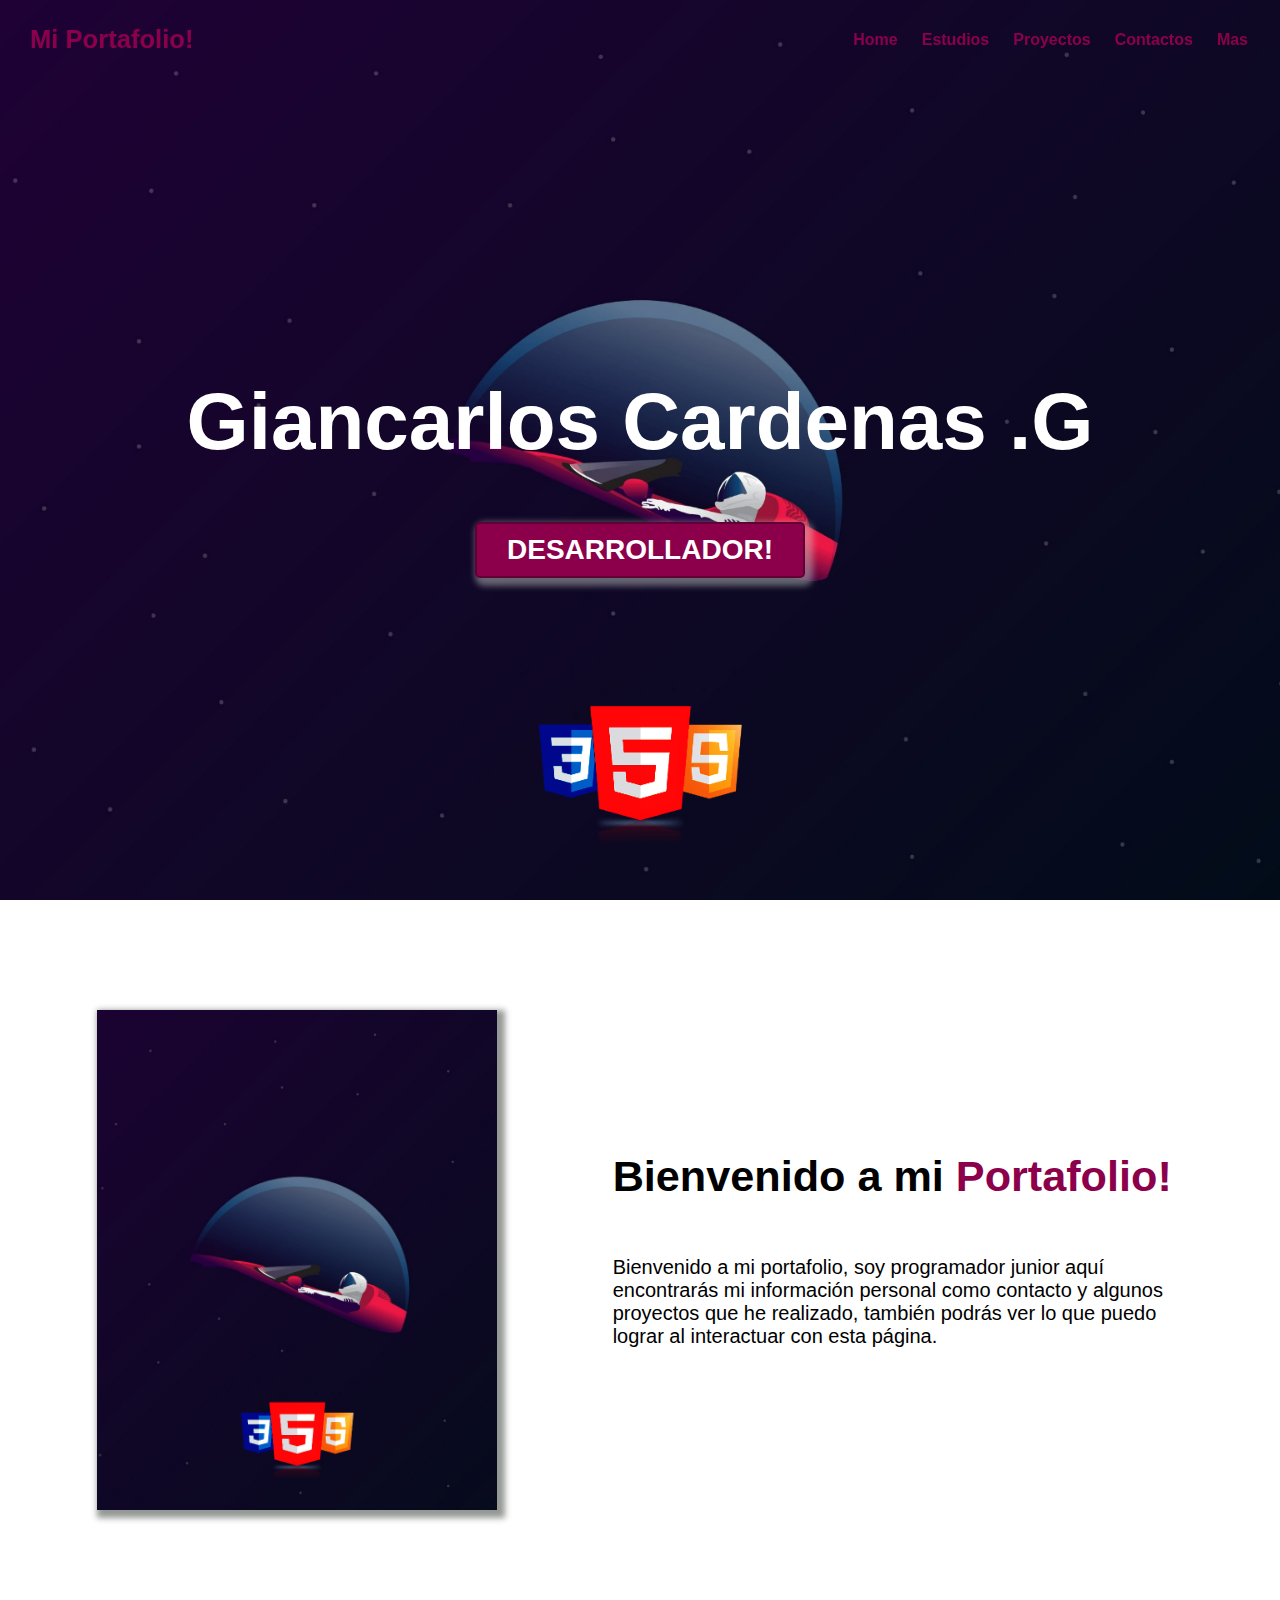
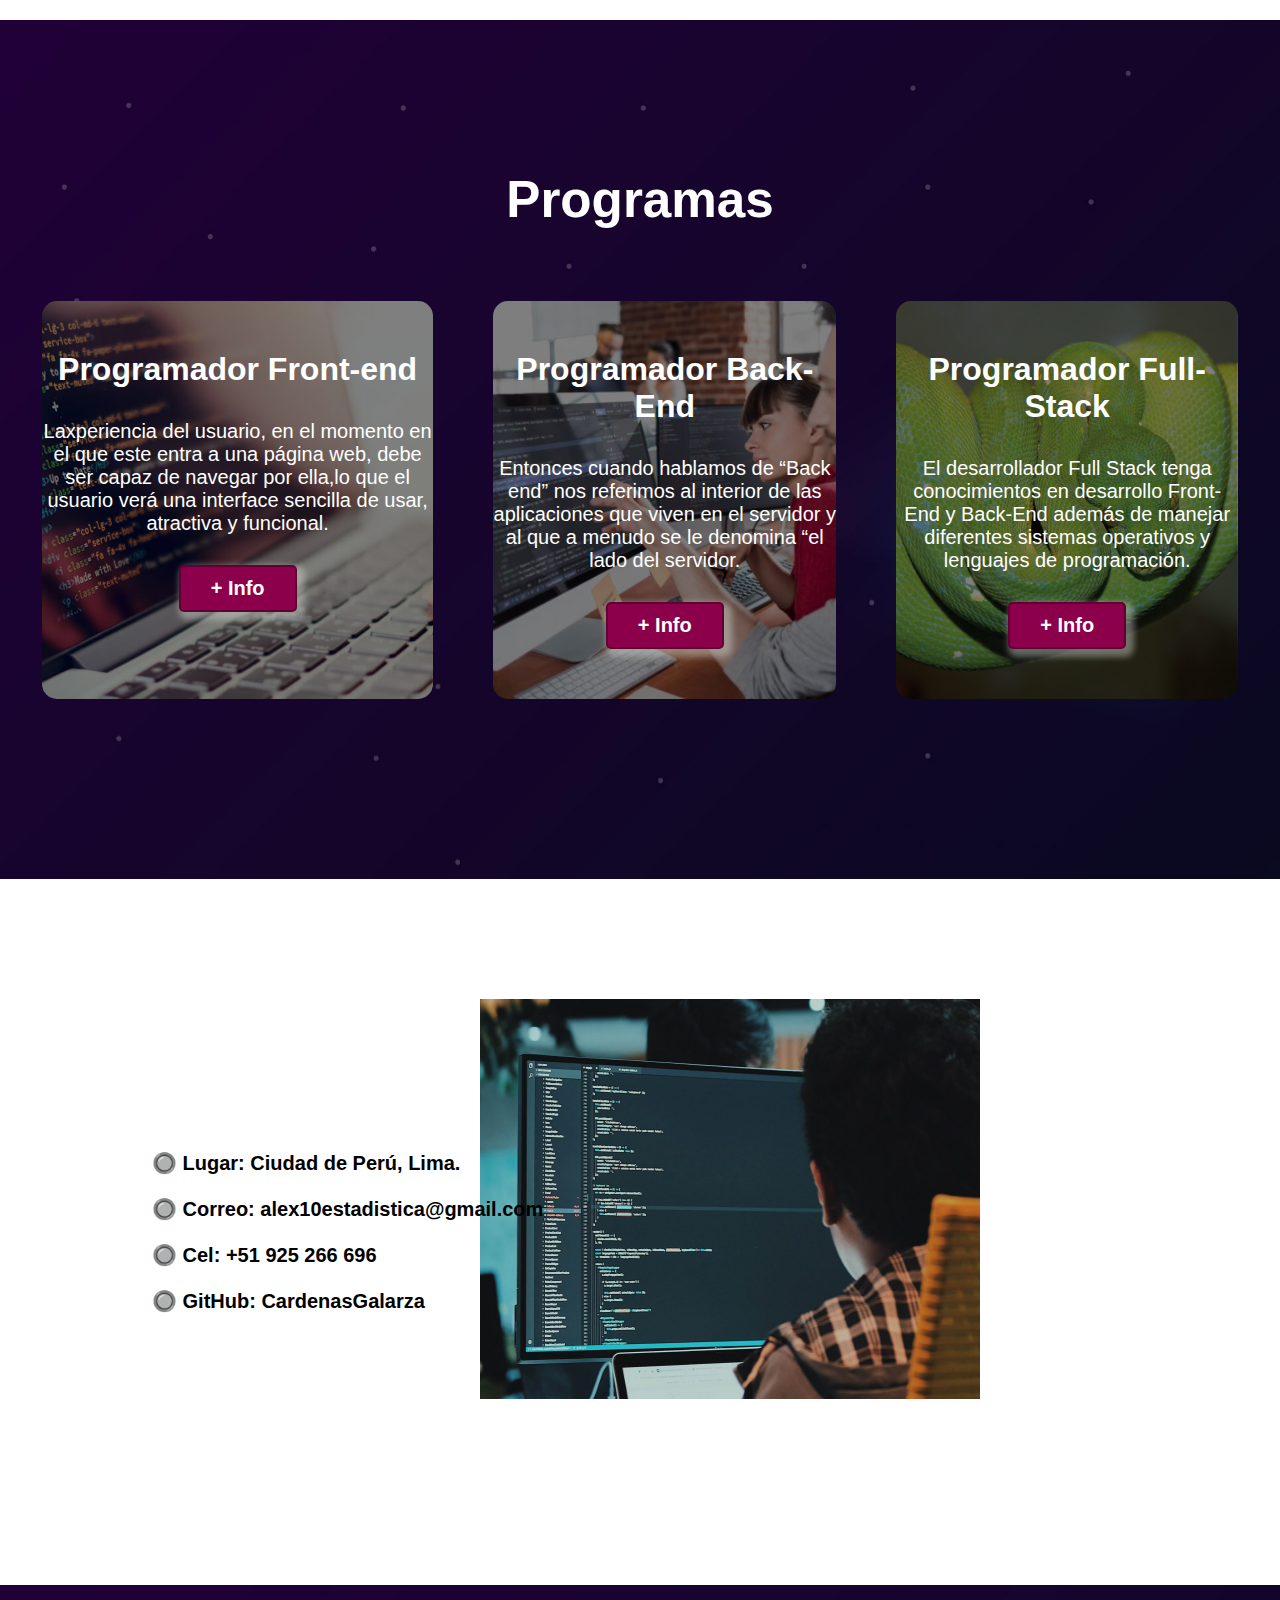
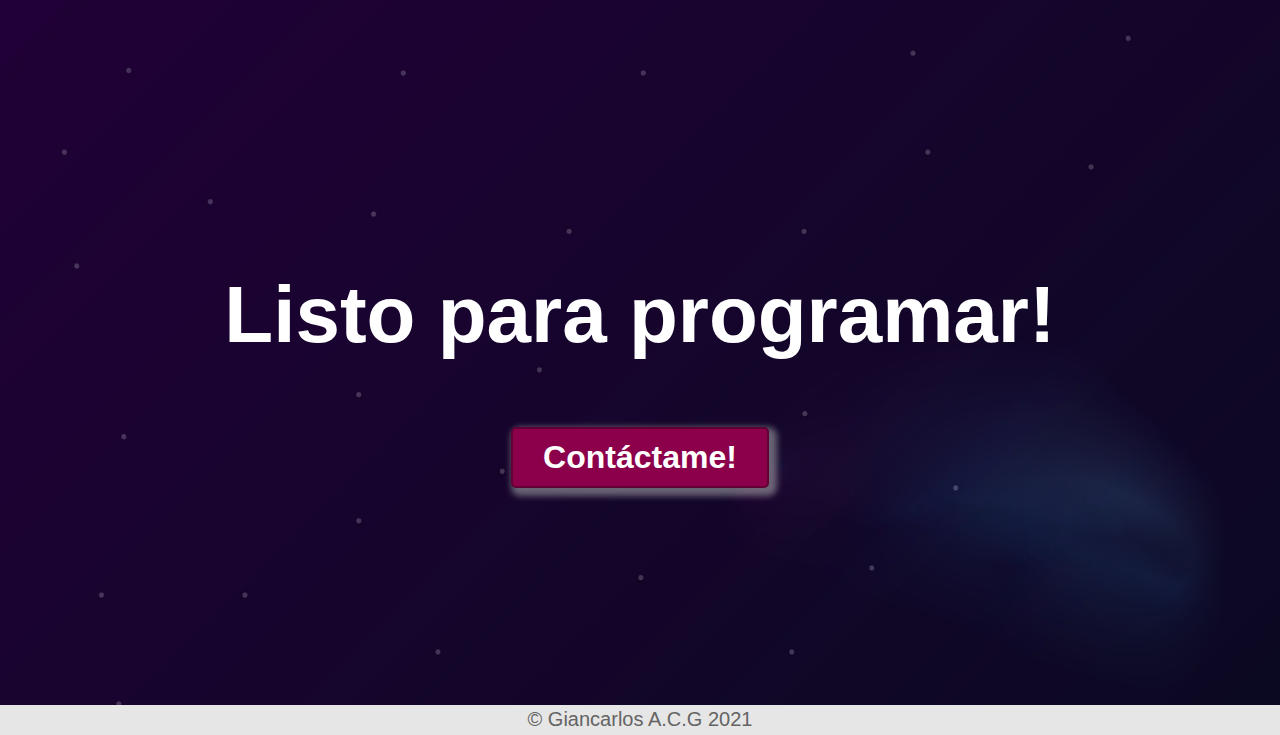
==== commit b562a194: "LISTO" ====
--- a/index.html
+++ b/index.html
@@ -83,7 +83,7 @@
 
     <footer>
         <div class="container">
-            <p>&copy; Cardenas A.C.G 2021</p>
+            <p>&copy; Giancarlos A.C.G 2021</p>
         </div>
     </footer>
 </body>
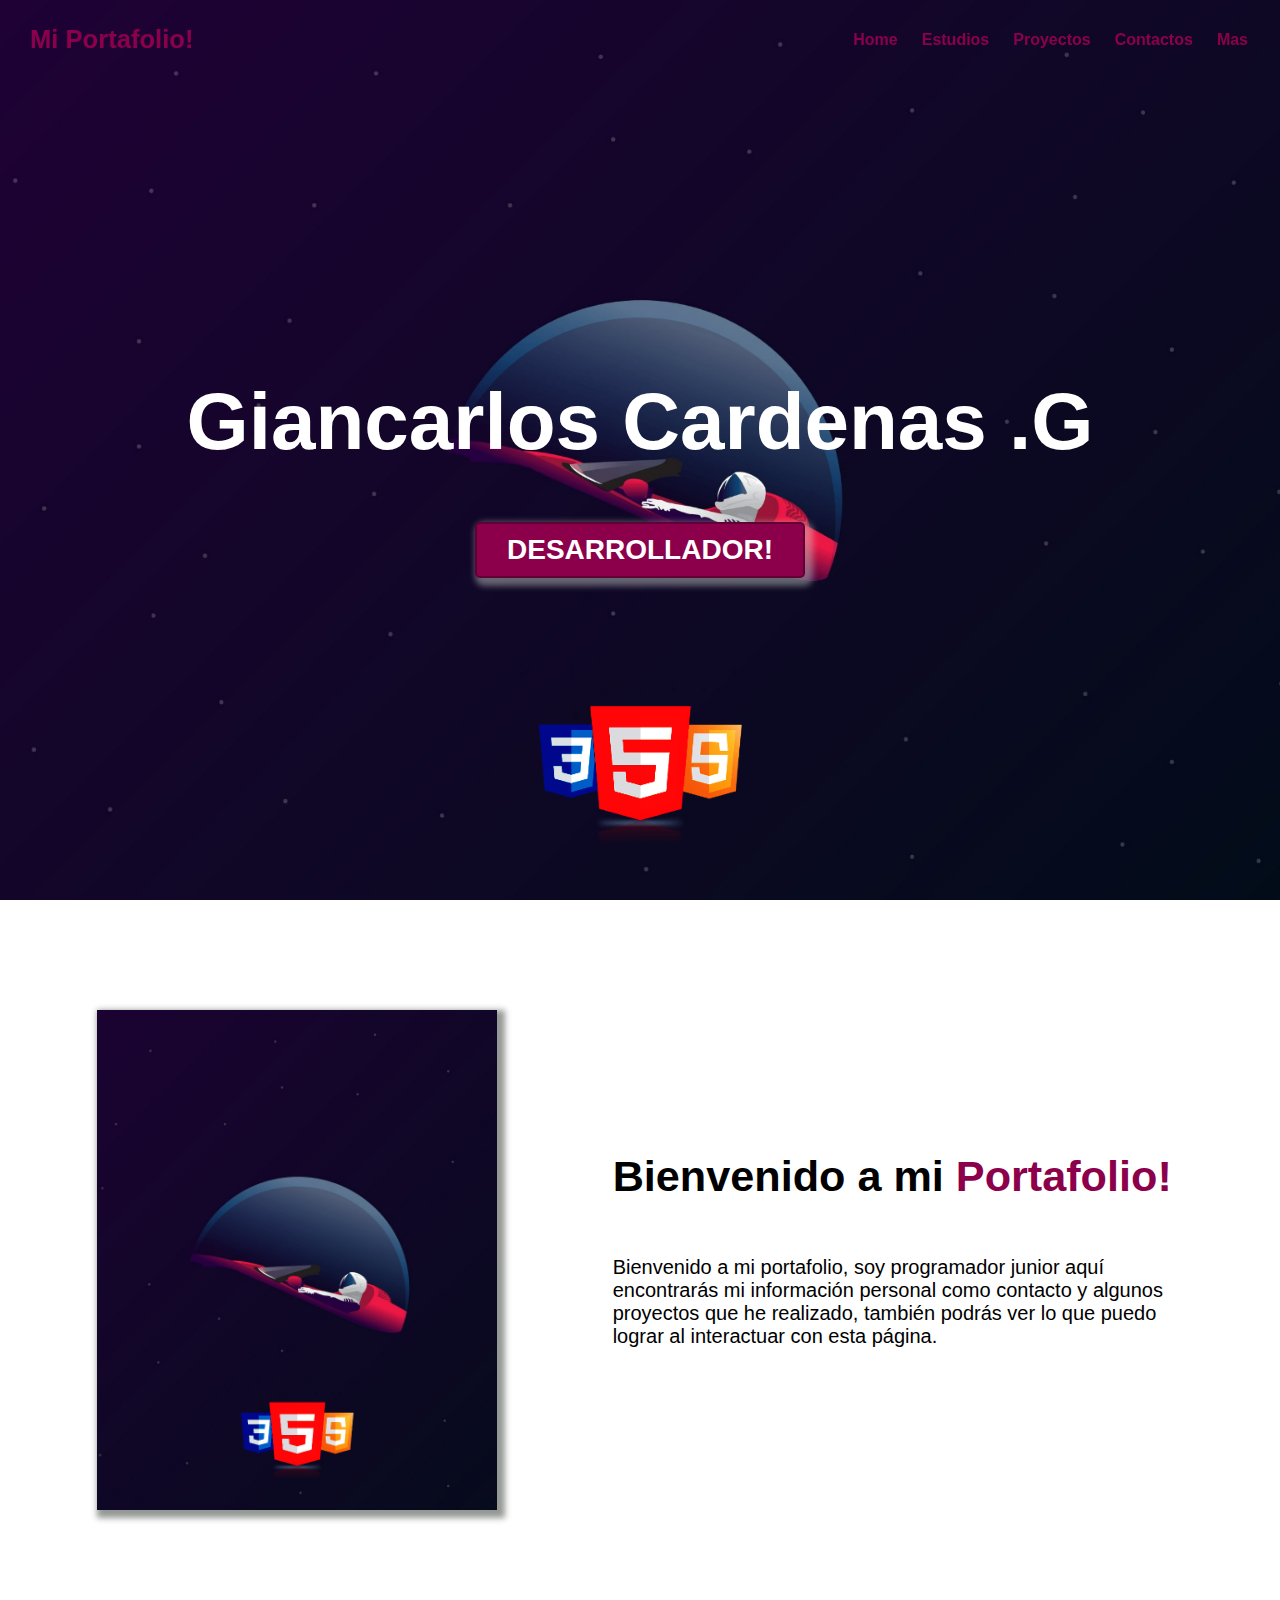
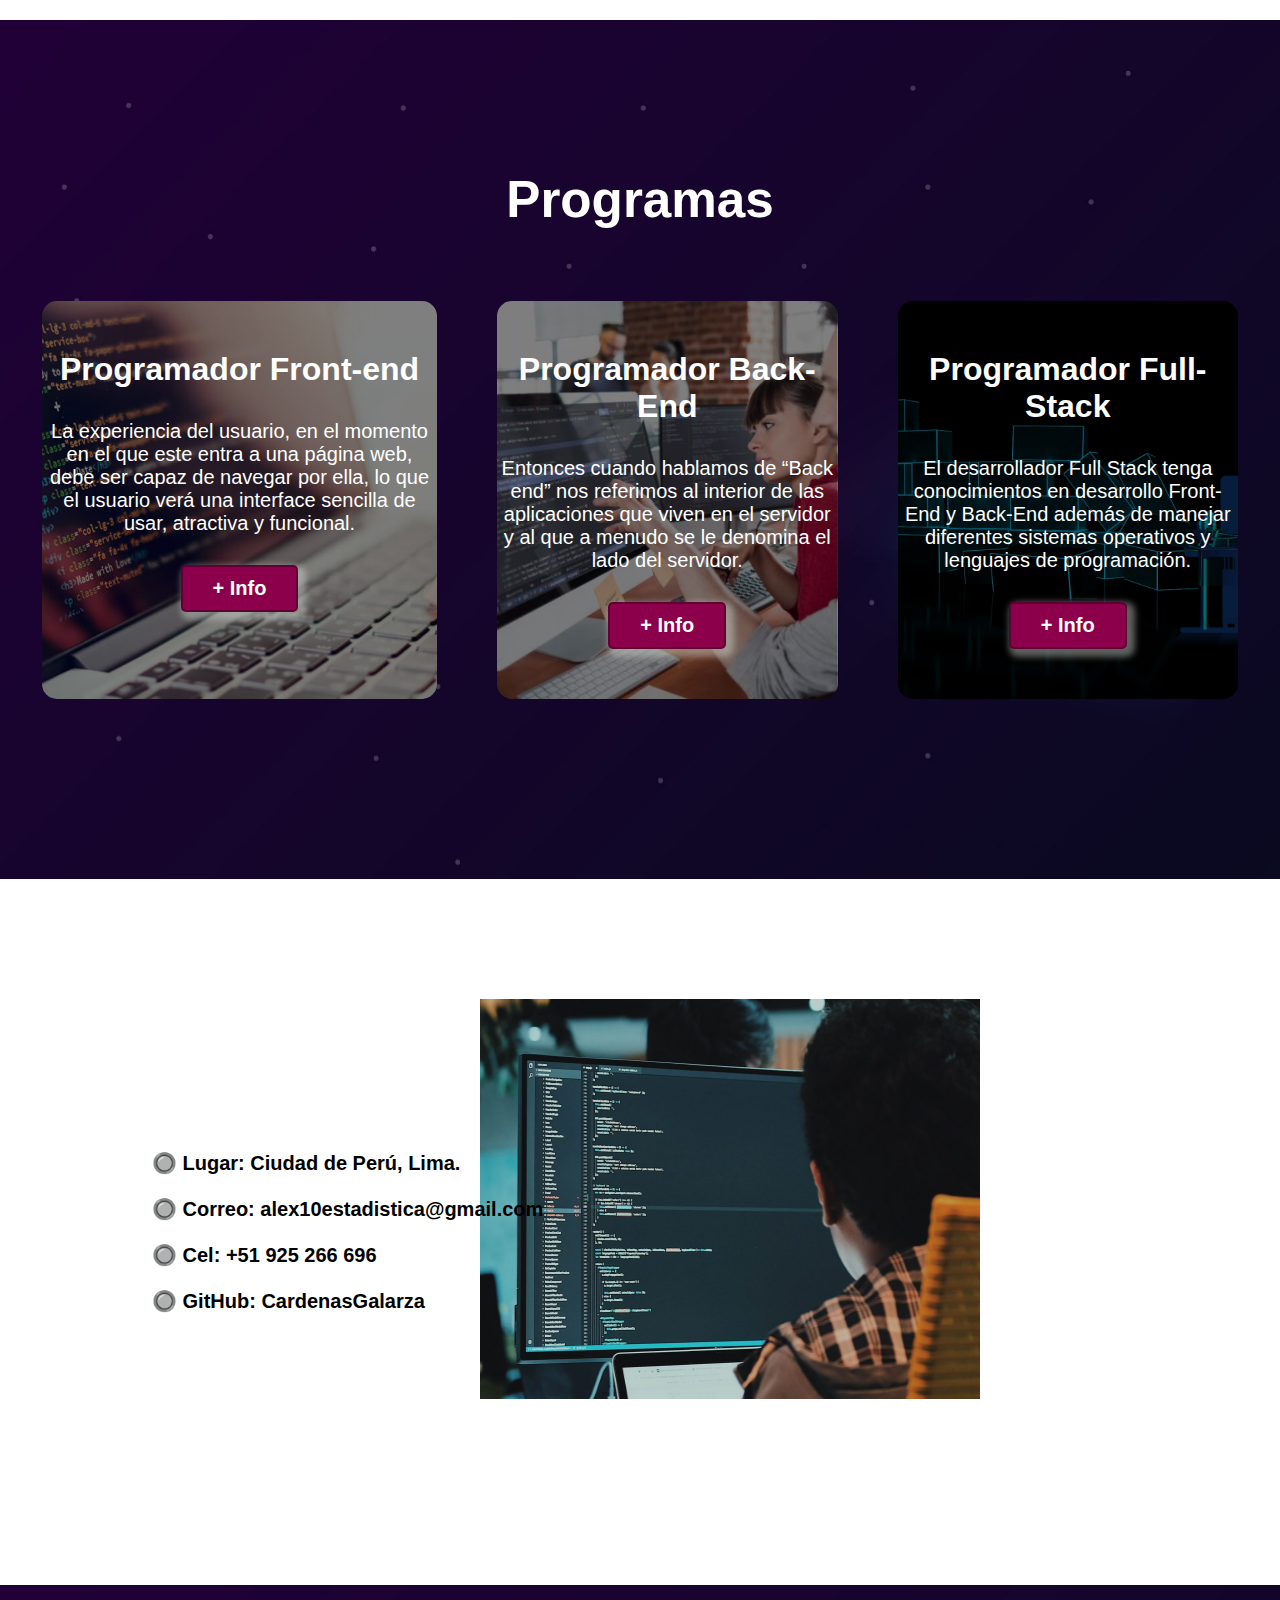
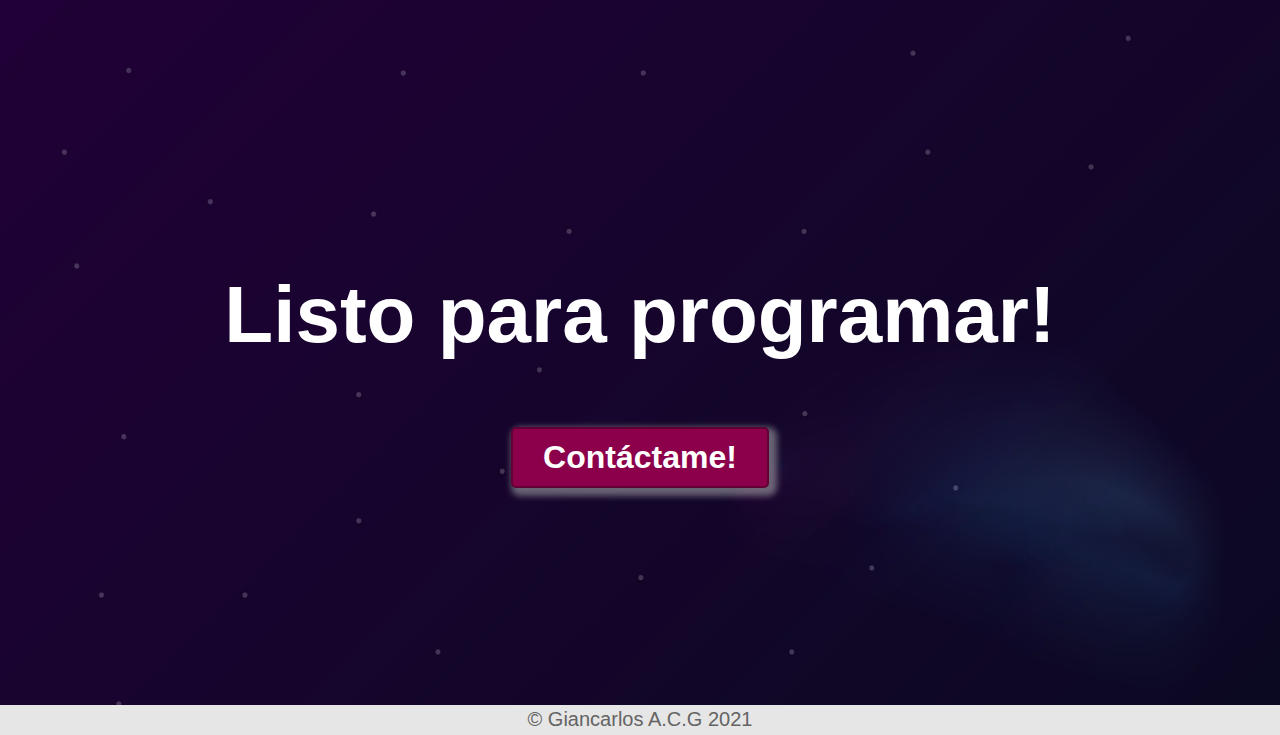
==== commit e81973b7: "Listo" ====
--- a/index.html
+++ b/index.html
@@ -48,12 +48,12 @@
             <div class="programas">
                 <div class="carta">
                     <h3>Programador Front-end</h3>
-                    <p>Laxperiencia del usuario, en el momento en el que este entra a una página web, debe ser capaz de navegar por ella,lo que el usuario verá una interface sencilla de usar, atractiva y funcional.</p>
+                    <p>La experiencia del usuario, en el momento en el que este entra a una página web, debe ser capaz de navegar por ella, lo que el usuario verá una interface sencilla de usar, atractiva y funcional.</p>
                     <button>+ Info</button>
                 </div>
                 <div class="carta">
                     <h3>Programador Back-End</h3>
-                    <p>Entonces cuando hablamos de “Back end” nos referimos al interior de las aplicaciones que viven en el servidor y al que a menudo se le denomina “el lado del servidor.</p>
+                    <p>Entonces cuando hablamos de “Back end” nos referimos al interior de las aplicaciones que viven en el servidor y al que a menudo se le denomina el lado del servidor.</p>
                     <button>+ Info</button>
                 </div>
                 <div class="carta">
